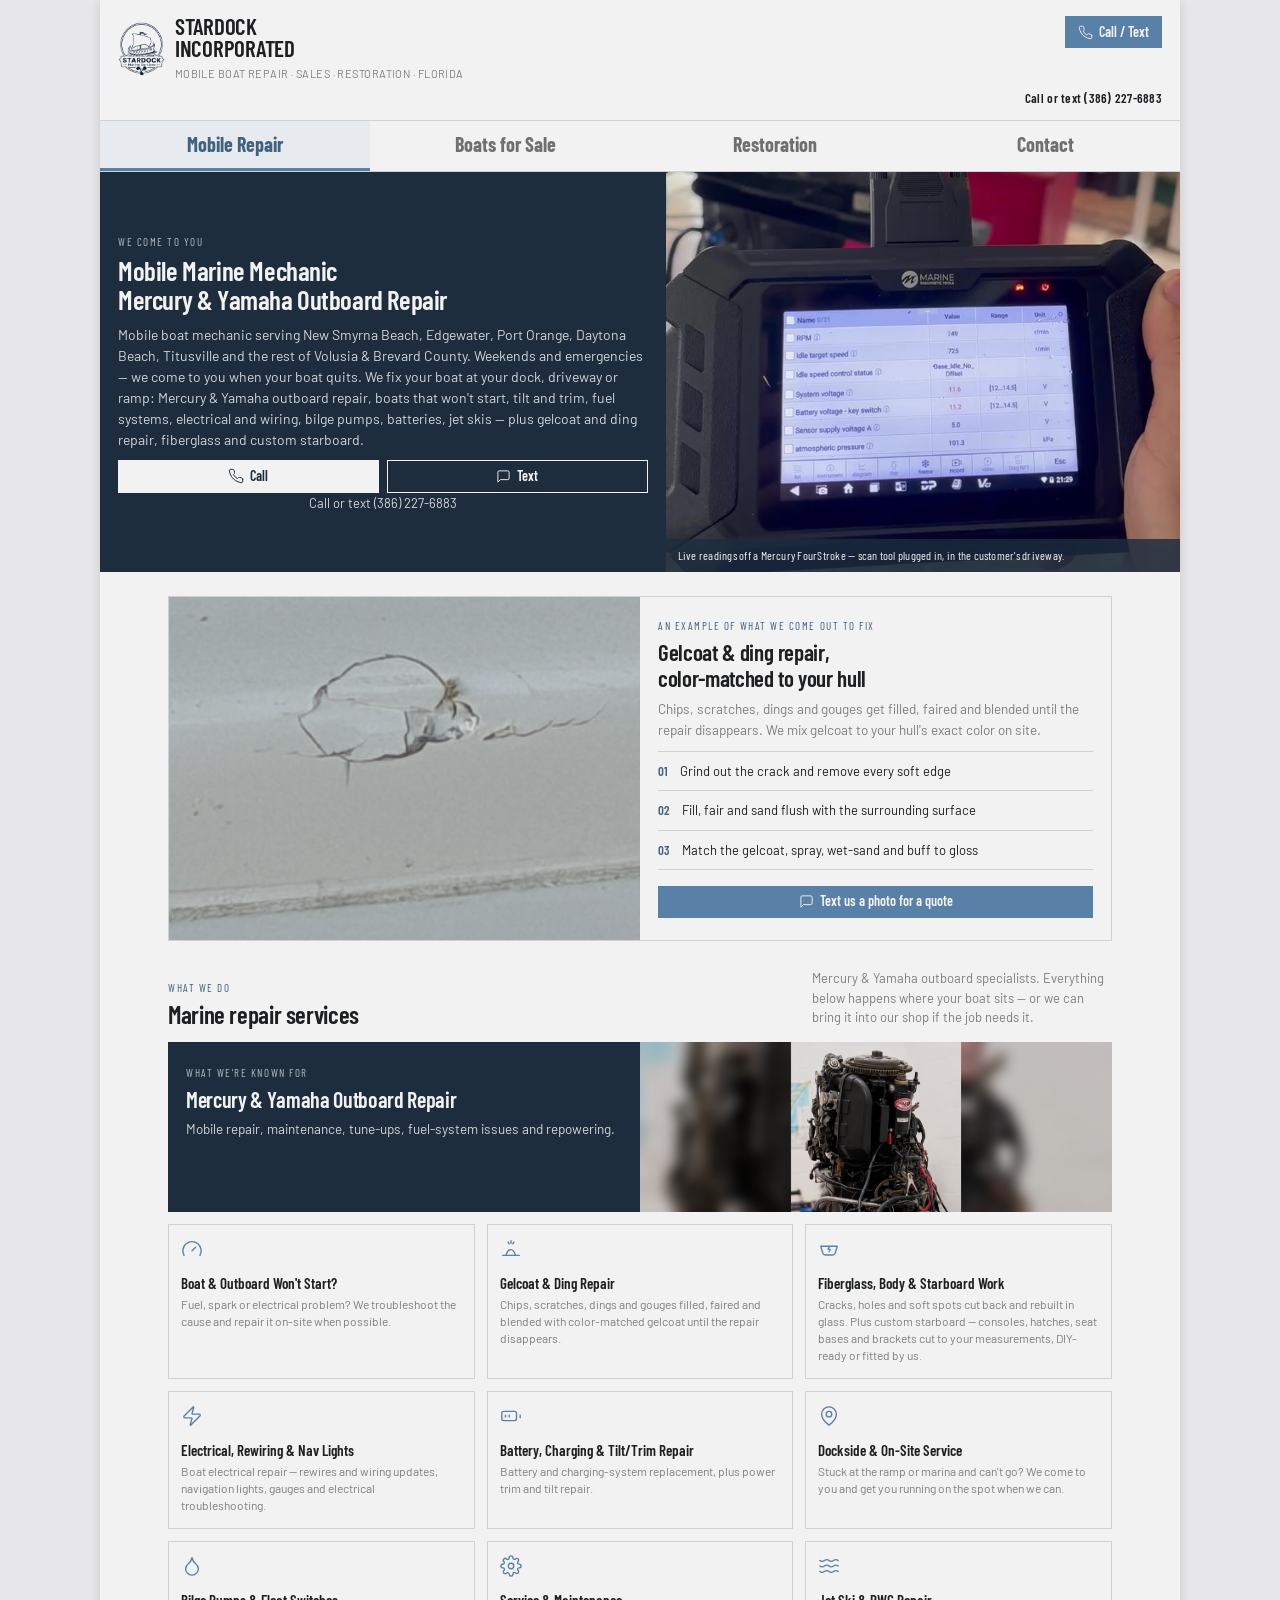
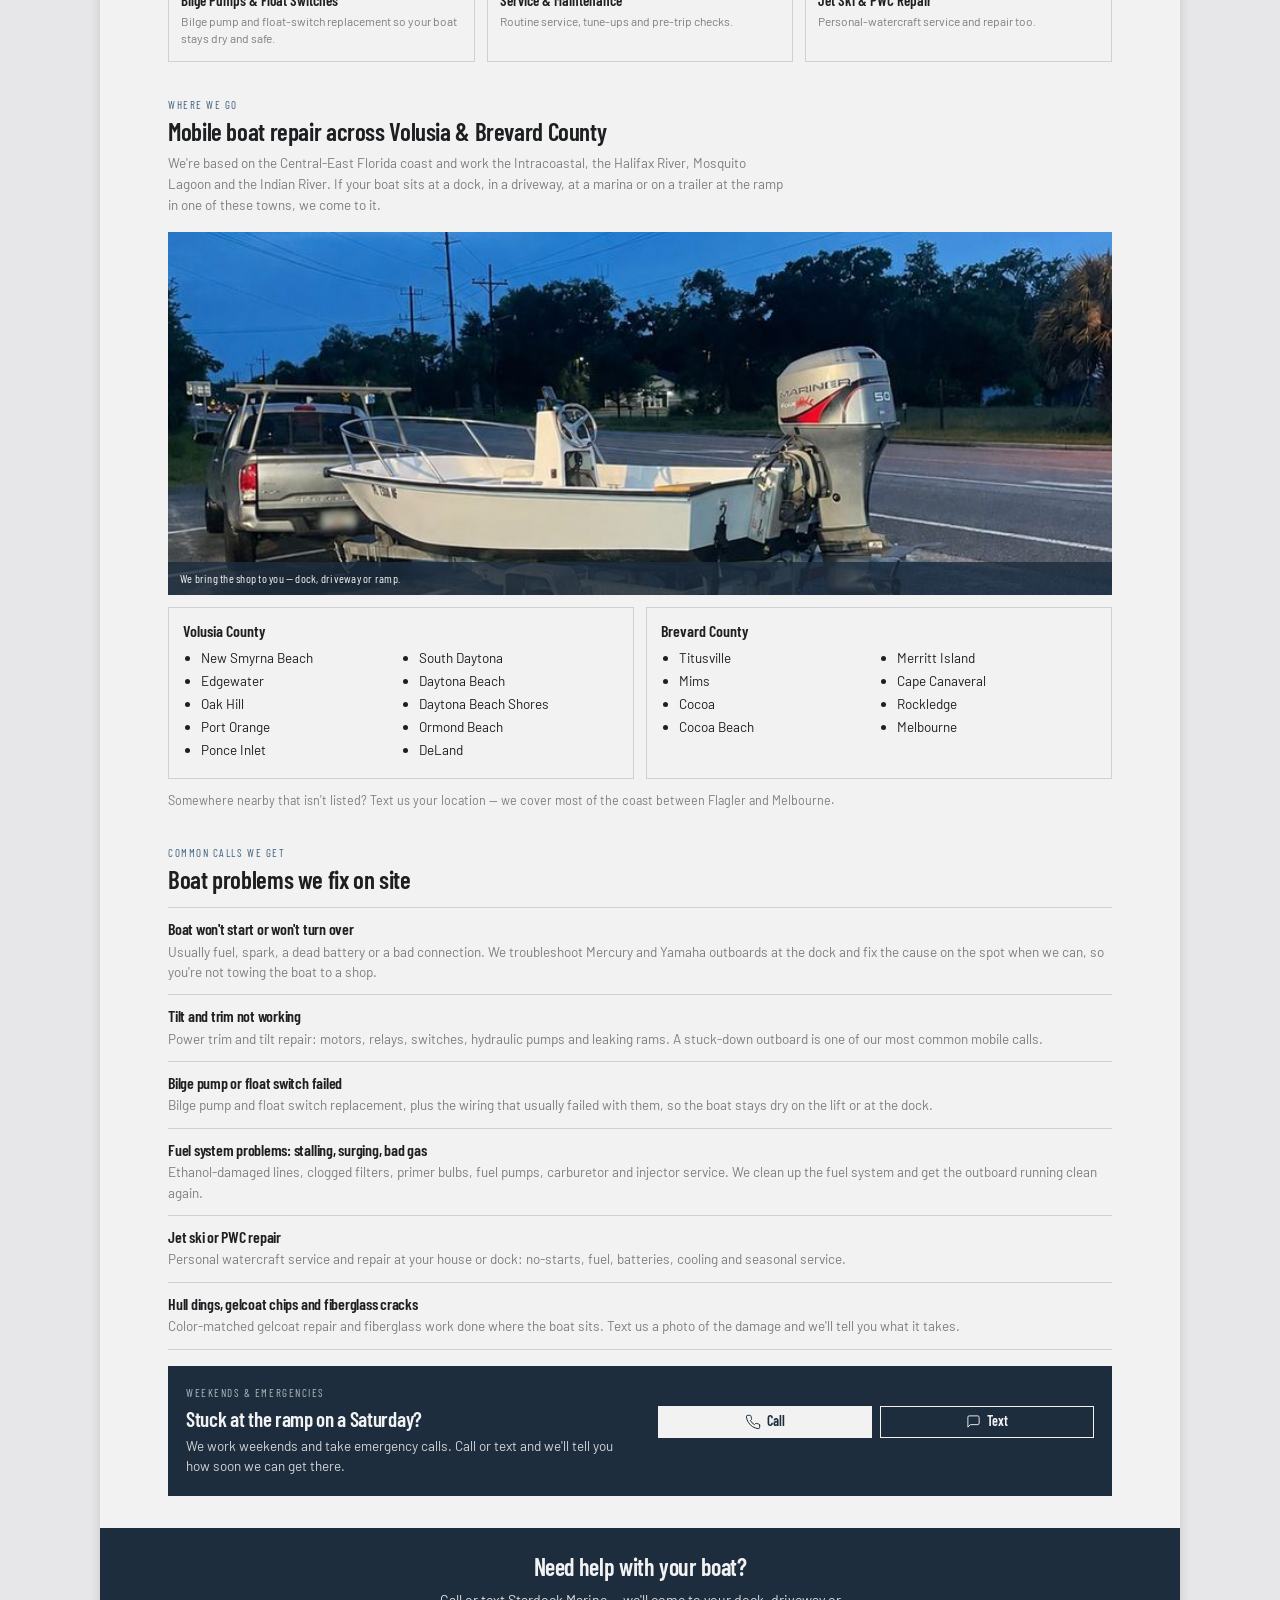
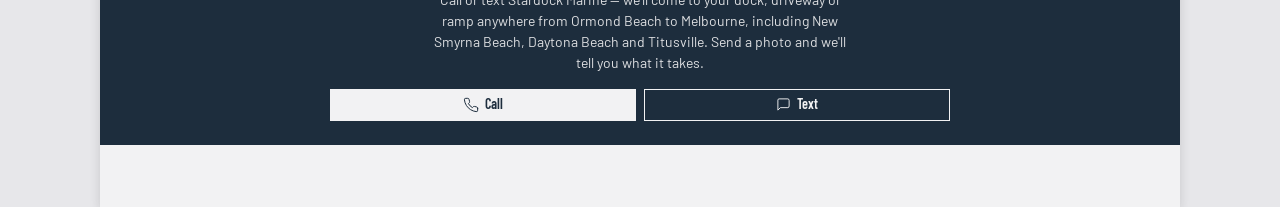
==== index.html @ 1b12422f "Fill the desktop hero column with the scan-tool photo On desktop the portrait still was shown whole," ====
<!DOCTYPE html>
<html lang="en">
<head>
  <!-- Google tag (gtag.js) -->
  <script async src="https://www.googletagmanager.com/gtag/js?id=G-RF061BE6WG"></script>
  <script>
    window.dataLayer = window.dataLayer || [];
    function gtag(){dataLayer.push(arguments);}
    gtag('js', new Date());
    gtag('config', 'G-RF061BE6WG');
  </script>

  <meta charset="utf-8">
  <meta name="viewport" content="width=device-width, initial-scale=1">
  <title>Mobile Marine Mechanic | Mercury &amp; Yamaha Outboard Repair | Stardock Marine</title>
  <meta name="description" content="Mobile boat mechanic serving New Smyrna Beach, Daytona Beach, Titusville and all of Volusia & Brevard County. Mercury & Yamaha outboard repair, no-starts, tilt and trim, fuel systems, bilge pumps, jet skis, gelcoat and fiberglass. Weekends and emergencies — we come to you. Call or text (386) 227-6883.">
  <link rel="canonical" href="https://stardockmarine.com/repair">
  <meta name="geo.region" content="US-FL">
  <meta name="geo.placename" content="New Smyrna Beach, Florida">

  <!-- Social previews (Facebook, iMessage, etc.) -->
  <meta property="og:type" content="website">
  <meta property="og:site_name" content="Stardock Marine">
  <meta property="og:title" content="Mobile Marine Mechanic | Mercury &amp; Yamaha Outboard Repair | Stardock Marine">
  <meta property="og:description" content="Mobile boat mechanic serving New Smyrna Beach, Daytona Beach, Titusville and all of Volusia & Brevard County. Mercury & Yamaha outboard repair, no-starts, tilt and trim, fuel systems, bilge pumps, jet skis, gelcoat and fiberglass. Weekends and emergencies — we come to you. Call or text (386) 227-6883.">
  <meta property="og:url" content="https://stardockmarine.com/repair">
  <meta property="og:image" content="https://stardockmarine.com/images/repair-diagnostic-social.jpg">
  <meta name="twitter:card" content="summary_large_image">

  <!-- Structured data (the business "url" is the /repair page, which is the
       canonical home of the repair content). Tells Google this is a local marine-repair business,
       what it fixes, and which towns it serves. Edit the towns here AND in
       the "Where we go" section further down when the service area changes. -->
  <script type="application/ld+json">
  {
    "@context": "https://schema.org",
    "@type": "LocalBusiness",
    "@id": "https://stardockmarine.com/#business",
    "name": "Stardock Marine",
    "alternateName": "Stardock Incorporated",
    "url": "https://stardockmarine.com/repair",
    "telephone": "+1-386-227-6883",
    "image": "https://stardockmarine.com/images/repair-diagnostic-social.jpg",
    "logo": "https://stardockmarine.com/images/stardock-logo.png",
    "description": "Mobile marine mechanic. Mercury & Yamaha outboard repair, no-start troubleshooting, tilt and trim, fuel systems, electrical, bilge pumps, jet ski repair, gelcoat and fiberglass repair at your dock, driveway or ramp across Volusia and Brevard County, Florida.",
    "priceRange": "$$",
    "address": { "@type": "PostalAddress", "addressLocality": "New Smyrna Beach", "addressRegion": "FL", "addressCountry": "US" },
    "areaServed": [
      { "@type": "AdministrativeArea", "name": "Volusia County, FL" },
      { "@type": "AdministrativeArea", "name": "Brevard County, FL" },
      { "@type": "City", "name": "New Smyrna Beach, FL" },
      { "@type": "City", "name": "Edgewater, FL" },
      { "@type": "City", "name": "Oak Hill, FL" },
      { "@type": "City", "name": "Port Orange, FL" },
      { "@type": "City", "name": "Ponce Inlet, FL" },
      { "@type": "City", "name": "South Daytona, FL" },
      { "@type": "City", "name": "Daytona Beach, FL" },
      { "@type": "City", "name": "Daytona Beach Shores, FL" },
      { "@type": "City", "name": "Ormond Beach, FL" },
      { "@type": "City", "name": "DeLand, FL" },
      { "@type": "City", "name": "Titusville, FL" },
      { "@type": "City", "name": "Mims, FL" },
      { "@type": "City", "name": "Cocoa, FL" },
      { "@type": "City", "name": "Cocoa Beach, FL" },
      { "@type": "City", "name": "Merritt Island, FL" },
      { "@type": "City", "name": "Cape Canaveral, FL" },
      { "@type": "City", "name": "Rockledge, FL" },
      { "@type": "City", "name": "Melbourne, FL" }
    ],
    "hasOfferCatalog": {
      "@type": "OfferCatalog",
      "name": "Mobile marine repair services",
      "itemListElement": [
        { "@type": "Offer", "itemOffered": { "@type": "Service", "name": "Mercury & Yamaha outboard repair" } },
        { "@type": "Offer", "itemOffered": { "@type": "Service", "name": "Boat won't start troubleshooting" } },
        { "@type": "Offer", "itemOffered": { "@type": "Service", "name": "Power tilt and trim repair" } },
        { "@type": "Offer", "itemOffered": { "@type": "Service", "name": "Fuel system repair" } },
        { "@type": "Offer", "itemOffered": { "@type": "Service", "name": "Boat electrical and rewiring" } },
        { "@type": "Offer", "itemOffered": { "@type": "Service", "name": "Bilge pump and float switch replacement" } },
        { "@type": "Offer", "itemOffered": { "@type": "Service", "name": "Battery and charging system replacement" } },
        { "@type": "Offer", "itemOffered": { "@type": "Service", "name": "Jet ski and PWC repair" } },
        { "@type": "Offer", "itemOffered": { "@type": "Service", "name": "Gelcoat and ding repair" } },
        { "@type": "Offer", "itemOffered": { "@type": "Service", "name": "Fiberglass and custom starboard work" } },
        { "@type": "Offer", "itemOffered": { "@type": "Service", "name": "Boat restoration and repowers" } }
      ]
    }
  }
  </script>

  <link rel="stylesheet" href="/styles.css?v=51">
  <link rel="stylesheet" href="/shell.css?v=72">
</head>
<body>
  <!-- Meta Pixel fallback for visitors with JavaScript off (the pixel itself
       is loaded by app.js from CONFIG.metaPixelId) -->
  <noscript><img height="1" width="1" style="display:none" alt=""
    src="https://www.facebook.com/tr?id=4496419627291949&ev=PageView&noscript=1"
  /></noscript>
  <div class="bg">
    <div class="shell">
      <!-- Header (same on every page) -->
      <header class="site">
        <div style="display:flex;align-items:flex-start;justify-content:space-between;gap:12px">
          <a href="/repair" style="text-decoration:none;display:flex;align-items:center;gap:10px;min-width:0;flex:1 1 auto">
            <img src="/images/stardock-logo.png?v=3" alt="Stardock" style="height:clamp(40px,12vw,54px);width:auto;flex:none">
            <span style="text-align:left;min-width:0">
              <span class="mono" style="display:block;font-weight:600;font-size:clamp(17px,5.2vw,23px);line-height:.95;letter-spacing:-.01em;color:var(--color-text)">STARDOCK<br>INCORPORATED</span>
              <span class="text-muted" style="display:block;font-size:11px;letter-spacing:.04em;margin-top:5px;text-transform:uppercase">Mobile Boat Repair · Sales · Restoration · Florida</span>
            </span>
          </a>
          <a class="btn btn-primary phone-link" data-phone="tel" href="#" style="flex:none">
            <svg width="15" height="15" viewBox="0 0 24 24" fill="none" stroke="currentColor" stroke-width="1.5" stroke-linecap="round" stroke-linejoin="round"><path d="M22 16.92v3a2 2 0 0 1-2.18 2 19.79 19.79 0 0 1-8.63-3.07 19.5 19.5 0 0 1-6-6 19.79 19.79 0 0 1-3.07-8.67A2 2 0 0 1 4.11 2h3a2 2 0 0 1 2 1.72c.13.96.36 1.9.7 2.81a2 2 0 0 1-.45 2.11L8.09 9.91a16 16 0 0 0 6 6l1.27-1.27a2 2 0 0 1 2.11-.45c.91.34 1.85.57 2.81.7A2 2 0 0 1 22 16.92z"/></svg>
            Call / Text
          </a>
        </div>
        <a href="tel:+13862276883" class="mono" style="display:block;text-align:right;margin-top:6px;font-size:13px;font-weight:600;letter-spacing:.02em;color:var(--color-text);text-decoration:none">Call or text (386) 227-6883</a>
      </header>

      <!-- Tabs. Every section is a real address (its own HTML file), so
           search engines score each one on its own URL. -->
      <div class="tabs no-print">
        <a href="/repair" data-tab="repair" class="mono">Mobile Repair</a>
        <a href="/boats" data-tab="boats" class="mono">Boats for Sale</a>
        <a href="/restoration" data-tab="restoration" class="mono">Restoration</a>
        <a href="/contact" data-tab="contact" class="mono">Contact</a>
      </div>

      <!-- The Mobile Repair page, written out in full so search engines and
           no-JS visitors get the services, service area and phone number
           without running app.js. This file is served at / and at /repair
           (see _redirects); /repair is the canonical address. Edit the
           repair copy and services right here. -->
      <div id="app" data-prerendered="repair">
    <main style="padding:0 0 30px">

      <!-- Hero: a still from the owner's video — the scan tool front and center, plugged into a Mercury in a customer's driveway. Portrait (9:16); shell.css sizes the frame. -->
      <section class="hero-split" style="background:var(--color-accent-900);color:var(--color-bg)">
        <div style="padding:22px 18px 20px">
          <div class="mono" style="font-size:11px;letter-spacing:.14em;text-transform:uppercase;opacity:.7">We come to you</div>
          <h1 style="margin:6px 0 10px;color:var(--color-bg);font-size:27px;line-height:1.08;font-family:var(--font-heading);font-weight:var(--font-heading-weight)">Mobile Marine Mechanic<br>Mercury &amp; Yamaha Outboard Repair</h1>
          <p style="font-size:14px;line-height:1.5;margin:0 0 10px;opacity:.85">Mobile boat mechanic serving New Smyrna Beach, Edgewater, Port Orange, Daytona Beach, Titusville and the rest of Volusia &amp; Brevard County. Weekends and emergencies — we come to you when your boat quits. We fix your boat at your dock, driveway or ramp: Mercury &amp; Yamaha outboard repair, boats that won&#39;t start, tilt and trim, fuel systems, electrical and wiring, bilge pumps, batteries, jet skis — plus gelcoat and ding repair, fiberglass and custom starboard.</p>
          <div style="display:flex;gap:8px">
      <a class="btn btn-primary phone-link" data-phone="tel" href="tel:+13862276883" style="flex:1;background:var(--color-bg);color:var(--color-accent-900);border-color:var(--color-bg)"><svg width="16" height="16" viewBox="0 0 24 24" fill="none" stroke="currentColor" stroke-width="1.5" stroke-linecap="round" stroke-linejoin="round"><path d="M22 16.92v3a2 2 0 0 1-2.18 2 19.79 19.79 0 0 1-8.63-3.07 19.5 19.5 0 0 1-6-6 19.79 19.79 0 0 1-3.07-8.67A2 2 0 0 1 4.11 2h3a2 2 0 0 1 2 1.72c.13.96.36 1.9.7 2.81a2 2 0 0 1-.45 2.11L8.09 9.91a16 16 0 0 0 6 6l1.27-1.27a2 2 0 0 1 2.11-.45c.91.34 1.85.57 2.81.7A2 2 0 0 1 22 16.92z"/></svg> Call</a>
      <a class="btn phone-link" data-phone="sms" data-sms-body="Hi Stardock — I&#39;ve got a boat that needs service." href="sms:+13862276883?&body=Hi%20Stardock%20%E2%80%94%20I%27ve%20got%20a%20boat%20that%20needs%20service." style="flex:1;background:transparent;color:var(--color-bg);border-color:var(--color-bg)"><svg width="15" height="15" viewBox="0 0 24 24" fill="none" stroke="currentColor" stroke-width="1.5" stroke-linecap="round" stroke-linejoin="round"><path d="M21 15a2 2 0 0 1-2 2H7l-4 4V5a2 2 0 0 1 2-2h14a2 2 0 0 1 2 2z"/></svg> Text</a>
    </div>
          <div class="phone-out" style="display:none;font-size:13px;text-align:center;color:var(--color-bg);opacity:.85"></div>
        </div>
        <figure class="hero-media" style="margin:0;position:relative;overflow:hidden">
          <img src="/images/repair-diagnostic.jpg" alt="Diagnostic scan tool plugged into a Mercury FourStroke outboard, showing live engine readings in the customer's driveway" style="position:absolute;inset:0;width:100%;height:100%;object-fit:cover;object-position:center bottom;background:var(--color-neutral-200)">
          <figcaption class="mono" style="position:absolute;left:0;right:0;bottom:0;background:color-mix(in srgb,var(--color-accent-900) 82%,transparent);color:var(--color-bg);font-size:12px;letter-spacing:.02em;padding:7px 12px">Live readings off a Mercury FourStroke — scan tool plugged in, in the customer&#39;s driveway.</figcaption>
        </figure>
      </section>

      <!-- Gelcoat: the damage photo is the proof of craft -->
      <section style="padding:24px 18px 0;max-width:980px;margin-inline:auto">
        <div class="split2" style="border:1px solid var(--color-divider);background:var(--color-bg)">
          <figure style="margin:0;position:relative;overflow:hidden;min-height:220px">
            <img src="/images/repair-fiberglass-damage.jpg?v=3" alt="A ding in a boat hull — an example of the damage we come out to repair" loading="lazy" onerror="var f=this.closest('figure');if(f)f.remove()" style="position:absolute;inset:0;width:100%;height:100%;object-fit:cover;object-position:center 34%;background:var(--color-neutral-200)">
          </figure>
          <div style="padding:20px 18px 22px">
            <div class="mono" style="font-size:11px;letter-spacing:.14em;text-transform:uppercase;color:var(--color-accent-700)">An example of what we come out to fix</div>
            <h2 style="margin:6px 0 8px;font-size:23px;line-height:1.12">Gelcoat &amp; ding repair,<br>color-matched to your hull</h2>
            <p class="text-muted" style="font-size:13.5px;line-height:1.55;margin:0 0 10px">Chips, scratches, dings and gouges get filled, faired and blended until the repair disappears. We mix gelcoat to your hull&#39;s exact color on site.</p>
            <div style="border-top:1px solid var(--color-divider);margin-bottom:16px">
        <div style="display:flex;gap:12px;align-items:baseline;padding:9px 0;border-bottom:1px solid var(--color-divider)">
          <span class="mono" style="flex:none;font-weight:600;font-size:13px;color:var(--color-accent-700)">01</span>
          <span style="font-size:13px;line-height:1.45">Grind out the crack and remove every soft edge</span>
        </div>
        <div style="display:flex;gap:12px;align-items:baseline;padding:9px 0;border-bottom:1px solid var(--color-divider)">
          <span class="mono" style="flex:none;font-weight:600;font-size:13px;color:var(--color-accent-700)">02</span>
          <span style="font-size:13px;line-height:1.45">Fill, fair and sand flush with the surrounding surface</span>
        </div>
        <div style="display:flex;gap:12px;align-items:baseline;padding:9px 0;border-bottom:1px solid var(--color-divider)">
          <span class="mono" style="flex:none;font-weight:600;font-size:13px;color:var(--color-accent-700)">03</span>
          <span style="font-size:13px;line-height:1.45">Match the gelcoat, spray, wet-sand and buff to gloss</span>
        </div></div>
            <a class="btn btn-primary phone-link" data-phone="sms" data-sms-body="Hi Stardock — here's a photo of the damage on my boat. What would it take to fix?" href="sms:+13862276883?&body=Hi%20Stardock%20%E2%80%94%20here%27s%20a%20photo%20of%20the%20damage%20on%20my%20boat.%20What%20would%20it%20take%20to%20fix%3F" style="width:100%"><svg width="15" height="15" viewBox="0 0 24 24" fill="none" stroke="currentColor" stroke-width="1.5" stroke-linecap="round" stroke-linejoin="round"><path d="M21 15a2 2 0 0 1-2 2H7l-4 4V5a2 2 0 0 1 2-2h14a2 2 0 0 1 2 2z"/></svg> Text us a photo for a quote</a>
          </div>
        </div>
      </section>

      <!-- Services: the powerhead shot is the proof of specialty -->
      <section style="padding:28px 18px 6px;max-width:980px;margin-inline:auto">
        <div style="display:flex;flex-wrap:wrap;gap:6px 24px;align-items:flex-end;justify-content:space-between;margin-bottom:14px">
          <div>
            <div class="mono" style="font-size:11px;letter-spacing:.14em;text-transform:uppercase;color:var(--color-accent-700)">What we do</div>
            <h2 style="margin:4px 0 0;font-size:25px">Marine repair services</h2>
          </div>
          <p class="text-muted" style="font-size:13px;margin:0;line-height:1.5;max-width:300px">Mercury &amp; Yamaha outboard specialists. Everything below happens where your boat sits — or we can bring it into our shop if the job needs it.</p>
        </div>

        <div class="split2" style="background:var(--color-accent-900);color:var(--color-bg);margin-bottom:12px">
          <div style="padding:22px 18px 24px">
            <div class="mono" style="font-size:11px;letter-spacing:.14em;text-transform:uppercase;opacity:.7">What we&#39;re known for</div>
            <h3 style="margin:6px 0 8px;color:var(--color-bg);font-size:22px;line-height:1.1;font-family:var(--font-heading);font-weight:var(--font-heading-weight)">Mercury &amp; Yamaha Outboard Repair</h3>
            <p style="font-size:13.5px;line-height:1.5;margin:0;opacity:.85">Mobile repair, maintenance, tune-ups, fuel-system issues and repowering.</p>
          </div>
          <figure style="margin:0;position:relative;overflow:hidden;min-height:170px">
            <img src="/images/repair-engine-wide.jpg" alt="Mercury outboard powerhead repair in our shop" loading="lazy" style="position:absolute;inset:0;width:100%;height:100%;object-fit:cover;object-position:center;background:var(--color-neutral-200)">
          </figure>
        </div>

        <div class="svc-grid">
    <div class="blueprint" style="padding:13px 12px 14px">
      <div style="color:var(--color-accent)"><svg width="22" height="22" viewBox="0 0 24 24" fill="none" stroke="currentColor" stroke-width="1.5" stroke-linecap="round" stroke-linejoin="round"><path d="m12 14 4-4"/><path d="M3.34 19a10 10 0 1 1 17.32 0"/></svg></div>
      <div class="mono" style="font-weight:600;font-size:15px;margin-top:9px;line-height:1.1">Boat &amp; Outboard Won&#39;t Start?</div>
      <p class="text-muted" style="font-size:12px;margin:5px 0 0;line-height:1.4">Fuel, spark or electrical problem? We troubleshoot the cause and repair it on-site when possible.</p>
    </div>
    <div class="blueprint" style="padding:13px 12px 14px">
      <div style="color:var(--color-accent)"><svg width="22" height="22" viewBox="0 0 24 24" fill="none" stroke="currentColor" stroke-width="1.5" stroke-linecap="round" stroke-linejoin="round"><path d="M3 19h18"/><path d="M6.5 19c1.2-4.2 2.9-6.3 5.2-6.3s4 2.1 5.2 6.3"/><path d="M12 3v2.6"/><path d="m8.8 4.4 1.2 2"/><path d="m15.2 4.4-1.2 2"/></svg></div>
      <div class="mono" style="font-weight:600;font-size:15px;margin-top:9px;line-height:1.1">Gelcoat &amp; Ding Repair</div>
      <p class="text-muted" style="font-size:12px;margin:5px 0 0;line-height:1.4">Chips, scratches, dings and gouges filled, faired and blended with color-matched gelcoat until the repair disappears.</p>
    </div>
    <div class="blueprint" style="padding:13px 12px 14px">
      <div style="color:var(--color-accent)"><svg width="22" height="22" viewBox="0 0 24 24" fill="none" stroke="currentColor" stroke-width="1.5" stroke-linecap="round" stroke-linejoin="round"><path d="M3 9h18l-2.2 7.5a3 3 0 0 1-2.85 2.05H8.05A3 3 0 0 1 5.2 16.5z"/><path d="m12.4 9.6-1.5 2.5 2.5.5-1.2 2.4"/></svg></div>
      <div class="mono" style="font-weight:600;font-size:15px;margin-top:9px;line-height:1.1">Fiberglass, Body &amp; Starboard Work</div>
      <p class="text-muted" style="font-size:12px;margin:5px 0 0;line-height:1.4">Cracks, holes and soft spots cut back and rebuilt in glass. Plus custom starboard — consoles, hatches, seat bases and brackets cut to your measurements, DIY-ready or fitted by us.</p>
    </div>
    <div class="blueprint" style="padding:13px 12px 14px">
      <div style="color:var(--color-accent)"><svg width="22" height="22" viewBox="0 0 24 24" fill="none" stroke="currentColor" stroke-width="1.5" stroke-linecap="round" stroke-linejoin="round"><path d="M4 14a1 1 0 0 1-.78-1.63l9.9-10.2a.5.5 0 0 1 .86.46l-1.92 6.02A1 1 0 0 0 13 10h7a1 1 0 0 1 .78 1.63l-9.9 10.2a.5.5 0 0 1-.86-.46l1.92-6.02A1 1 0 0 0 11 14z"/></svg></div>
      <div class="mono" style="font-weight:600;font-size:15px;margin-top:9px;line-height:1.1">Electrical, Rewiring &amp; Nav Lights</div>
      <p class="text-muted" style="font-size:12px;margin:5px 0 0;line-height:1.4">Boat electrical repair — rewires and wiring updates, navigation lights, gauges and electrical troubleshooting.</p>
    </div>
    <div class="blueprint" style="padding:13px 12px 14px">
      <div style="color:var(--color-accent)"><svg width="22" height="22" viewBox="0 0 24 24" fill="none" stroke="currentColor" stroke-width="1.5" stroke-linecap="round" stroke-linejoin="round"><rect x="2" y="7" width="16" height="10" rx="2"/><line x1="22" y1="11" x2="22" y2="14"/><line x1="6" y1="11" x2="6" y2="13"/><line x1="10" y1="11" x2="10" y2="13"/></svg></div>
      <div class="mono" style="font-weight:600;font-size:15px;margin-top:9px;line-height:1.1">Battery, Charging &amp; Tilt/Trim Repair</div>
      <p class="text-muted" style="font-size:12px;margin:5px 0 0;line-height:1.4">Battery and charging-system replacement, plus power trim and tilt repair.</p>
    </div>
    <div class="blueprint" style="padding:13px 12px 14px">
      <div style="color:var(--color-accent)"><svg width="22" height="22" viewBox="0 0 24 24" fill="none" stroke="currentColor" stroke-width="1.5" stroke-linecap="round" stroke-linejoin="round"><path d="M20 10c0 6-8 12-8 12s-8-6-8-12a8 8 0 0 1 16 0Z"/><circle cx="12" cy="10" r="3"/></svg></div>
      <div class="mono" style="font-weight:600;font-size:15px;margin-top:9px;line-height:1.1">Dockside &amp; On-Site Service</div>
      <p class="text-muted" style="font-size:12px;margin:5px 0 0;line-height:1.4">Stuck at the ramp or marina and can&#39;t go? We come to you and get you running on the spot when we can.</p>
    </div>
    <div class="blueprint" style="padding:13px 12px 14px">
      <div style="color:var(--color-accent)"><svg width="22" height="22" viewBox="0 0 24 24" fill="none" stroke="currentColor" stroke-width="1.5" stroke-linecap="round" stroke-linejoin="round"><path d="M12 22a7 7 0 0 0 7-7c0-2-1-3.9-3-5.5s-3.5-4-4-6.5c-.5 2.5-2 4.9-4 6.5S5 13 5 15a7 7 0 0 0 7 7z"/></svg></div>
      <div class="mono" style="font-weight:600;font-size:15px;margin-top:9px;line-height:1.1">Bilge Pumps &amp; Float Switches</div>
      <p class="text-muted" style="font-size:12px;margin:5px 0 0;line-height:1.4">Bilge pump and float-switch replacement so your boat stays dry and safe.</p>
    </div>
    <div class="blueprint" style="padding:13px 12px 14px">
      <div style="color:var(--color-accent)"><svg width="22" height="22" viewBox="0 0 24 24" fill="none" stroke="currentColor" stroke-width="1.5" stroke-linecap="round" stroke-linejoin="round"><circle cx="12" cy="12" r="3"/><path d="M19.4 15a1.65 1.65 0 0 0 .33 1.82l.06.06a2 2 0 1 1-2.83 2.83l-.06-.06a1.65 1.65 0 0 0-1.82-.33 1.65 1.65 0 0 0-1 1.51V21a2 2 0 0 1-4 0v-.09A1.65 1.65 0 0 0 9 19.4a1.65 1.65 0 0 0-1.82.33l-.06.06a2 2 0 1 1-2.83-2.83l.06-.06a1.65 1.65 0 0 0 .33-1.82 1.65 1.65 0 0 0-1.51-1H3a2 2 0 0 1 0-4h.09A1.65 1.65 0 0 0 4.6 9a1.65 1.65 0 0 0-.33-1.82l-.06-.06a2 2 0 1 1 2.83-2.83l.06.06a1.65 1.65 0 0 0 1.82.33H9a1.65 1.65 0 0 0 1-1.51V3a2 2 0 0 1 4 0v.09a1.65 1.65 0 0 0 1 1.51 1.65 1.65 0 0 0 1.82-.33l.06-.06a2 2 0 1 1 2.83 2.83l-.06.06a1.65 1.65 0 0 0-.33 1.82V9a1.65 1.65 0 0 0 1.51 1H21a2 2 0 0 1 0 4h-.09a1.65 1.65 0 0 0-1.51 1z"/></svg></div>
      <div class="mono" style="font-weight:600;font-size:15px;margin-top:9px;line-height:1.1">Service &amp; Maintenance</div>
      <p class="text-muted" style="font-size:12px;margin:5px 0 0;line-height:1.4">Routine service, tune-ups and pre-trip checks.</p>
    </div>
    <div class="blueprint" style="padding:13px 12px 14px">
      <div style="color:var(--color-accent)"><svg width="22" height="22" viewBox="0 0 24 24" fill="none" stroke="currentColor" stroke-width="1.5" stroke-linecap="round" stroke-linejoin="round"><path d="M2 6c.6.5 1.2 1 2.5 1C7 7 7 5 9.5 5c2.6 0 2.4 2 5 2 2.5 0 2.5-2 5-2 1.3 0 1.9.5 2.5 1"/><path d="M2 12c.6.5 1.2 1 2.5 1C7 13 7 11 9.5 11c2.6 0 2.4 2 5 2 2.5 0 2.5-2 5-2 1.3 0 1.9.5 2.5 1"/><path d="M2 18c.6.5 1.2 1 2.5 1C7 19 7 17 9.5 17c2.6 0 2.4 2 5 2 2.5 0 2.5-2 5-2 1.3 0 1.9.5 2.5 1"/></svg></div>
      <div class="mono" style="font-weight:600;font-size:15px;margin-top:9px;line-height:1.1">Jet Ski &amp; PWC Repair</div>
      <p class="text-muted" style="font-size:12px;margin:5px 0 0;line-height:1.4">Personal-watercraft service and repair too.</p>
    </div></div>
      </section>

      <!-- Service area: the towns and waters people actually search for.
           Plain HTML on purpose, so search engines read it without running JS. -->
      <section id="service-area" style="padding:28px 18px 6px;max-width:980px;margin-inline:auto">
        <div class="mono" style="font-size:11px;letter-spacing:.14em;text-transform:uppercase;color:var(--color-accent-700)">Where we go</div>
        <h2 style="margin:4px 0 8px;font-size:25px">Mobile boat repair across Volusia &amp; Brevard County</h2>
        <p class="text-muted" style="font-size:13.5px;line-height:1.55;margin:0 0 16px;max-width:620px">We&#39;re based on the Central-East Florida coast and work the Intracoastal, the Halifax River, Mosquito Lagoon and the Indian River. If your boat sits at a dock, in a driveway, at a marina or on a trailer at the ramp in one of these towns, we come to it.</p>
        <figure style="margin:0 0 12px;position:relative;overflow:hidden;aspect-ratio:2.6/1;min-height:170px;background:var(--color-neutral-200)">
          <img src="/images/repair-mobile-boat.jpg?v=3" alt="Mobile marine service — our truck and a customer's boat on its trailer at dusk" loading="lazy" style="position:absolute;inset:0;width:100%;height:100%;object-fit:cover;object-position:center 42%">
          <figcaption class="mono" style="position:absolute;left:0;right:0;bottom:0;background:color-mix(in srgb,var(--color-accent-900) 82%,transparent);color:var(--color-bg);font-size:12px;letter-spacing:.02em;padding:7px 12px">We bring the shop to you — dock, driveway or ramp.</figcaption>
        </figure>
        <div class="split2" style="gap:12px">
          <div class="blueprint" style="padding:14px 14px 16px">
            <div class="mono" style="font-weight:600;font-size:16px;line-height:1.1">Volusia County</div>
            <ul style="margin:8px 0 0;padding-left:18px;font-size:13.5px;line-height:1.7;columns:2;column-gap:18px">
              <li>New Smyrna Beach</li>
              <li>Edgewater</li>
              <li>Oak Hill</li>
              <li>Port Orange</li>
              <li>Ponce Inlet</li>
              <li>South Daytona</li>
              <li>Daytona Beach</li>
              <li>Daytona Beach Shores</li>
              <li>Ormond Beach</li>
              <li>DeLand</li>
            </ul>
          </div>
          <div class="blueprint" style="padding:14px 14px 16px">
            <div class="mono" style="font-weight:600;font-size:16px;line-height:1.1">Brevard County</div>
            <ul style="margin:8px 0 0;padding-left:18px;font-size:13.5px;line-height:1.7;columns:2;column-gap:18px">
              <li>Titusville</li>
              <li>Mims</li>
              <li>Cocoa</li>
              <li>Cocoa Beach</li>
              <li>Merritt Island</li>
              <li>Cape Canaveral</li>
              <li>Rockledge</li>
              <li>Melbourne</li>
            </ul>
          </div>
        </div>
        <p class="text-muted" style="font-size:12.5px;line-height:1.5;margin:12px 0 0">Somewhere nearby that isn&#39;t listed? Text us your location — we cover most of the coast between Flagler and Melbourne.</p>
      </section>

      <!-- Common calls: the problems people type into Google, answered plainly. -->
      <section id="common-problems" style="padding:28px 18px 6px;max-width:980px;margin-inline:auto">
        <div class="mono" style="font-size:11px;letter-spacing:.14em;text-transform:uppercase;color:var(--color-accent-700)">Common calls we get</div>
        <h2 style="margin:4px 0 14px;font-size:25px">Boat problems we fix on site</h2>
        <div style="border-top:1px solid var(--color-divider)">
          <div style="padding:12px 0;border-bottom:1px solid var(--color-divider)">
            <h3 class="mono" style="margin:0 0 4px;font-size:16px;font-weight:600;line-height:1.1">Boat won&#39;t start or won&#39;t turn over</h3>
            <p class="text-muted" style="font-size:13.5px;line-height:1.5;margin:0">Usually fuel, spark, a dead battery or a bad connection. We troubleshoot Mercury and Yamaha outboards at the dock and fix the cause on the spot when we can, so you&#39;re not towing the boat to a shop.</p>
          </div>
          <div style="padding:12px 0;border-bottom:1px solid var(--color-divider)">
            <h3 class="mono" style="margin:0 0 4px;font-size:16px;font-weight:600;line-height:1.1">Tilt and trim not working</h3>
            <p class="text-muted" style="font-size:13.5px;line-height:1.5;margin:0">Power trim and tilt repair: motors, relays, switches, hydraulic pumps and leaking rams. A stuck-down outboard is one of our most common mobile calls.</p>
          </div>
          <div style="padding:12px 0;border-bottom:1px solid var(--color-divider)">
            <h3 class="mono" style="margin:0 0 4px;font-size:16px;font-weight:600;line-height:1.1">Bilge pump or float switch failed</h3>
            <p class="text-muted" style="font-size:13.5px;line-height:1.5;margin:0">Bilge pump and float switch replacement, plus the wiring that usually failed with them, so the boat stays dry on the lift or at the dock.</p>
          </div>
          <div style="padding:12px 0;border-bottom:1px solid var(--color-divider)">
            <h3 class="mono" style="margin:0 0 4px;font-size:16px;font-weight:600;line-height:1.1">Fuel system problems: stalling, surging, bad gas</h3>
            <p class="text-muted" style="font-size:13.5px;line-height:1.5;margin:0">Ethanol-damaged lines, clogged filters, primer bulbs, fuel pumps, carburetor and injector service. We clean up the fuel system and get the outboard running clean again.</p>
          </div>
          <div style="padding:12px 0;border-bottom:1px solid var(--color-divider)">
            <h3 class="mono" style="margin:0 0 4px;font-size:16px;font-weight:600;line-height:1.1">Jet ski or PWC repair</h3>
            <p class="text-muted" style="font-size:13.5px;line-height:1.5;margin:0">Personal watercraft service and repair at your house or dock: no-starts, fuel, batteries, cooling and seasonal service.</p>
          </div>
          <div style="padding:12px 0;border-bottom:1px solid var(--color-divider)">
            <h3 class="mono" style="margin:0 0 4px;font-size:16px;font-weight:600;line-height:1.1">Hull dings, gelcoat chips and fiberglass cracks</h3>
            <p class="text-muted" style="font-size:13.5px;line-height:1.5;margin:0">Color-matched gelcoat repair and fiberglass work done where the boat sits. Text us a photo of the damage and we&#39;ll tell you what it takes.</p>
          </div>
        </div>
        <div id="weekends" class="split2" style="margin-top:16px;background:var(--color-accent-900);color:var(--color-bg);align-items:center">
          <div style="padding:18px 18px 20px">
            <div class="mono" style="font-size:11px;letter-spacing:.14em;text-transform:uppercase;opacity:.7">Weekends &amp; emergencies</div>
            <h3 style="margin:6px 0 6px;color:var(--color-bg);font-size:21px;line-height:1.1;font-family:var(--font-heading);font-weight:var(--font-heading-weight)">Stuck at the ramp on a Saturday?</h3>
            <p style="font-size:13.5px;line-height:1.5;margin:0;opacity:.85">We work weekends and take emergency calls. Call or text and we&#39;ll tell you how soon we can get there.</p>
          </div>
          <div style="padding:0 18px 18px">
            <div style="display:flex;gap:8px">
      <a class="btn btn-primary phone-link" data-phone="tel" href="tel:+13862276883" style="flex:1;background:var(--color-bg);color:var(--color-accent-900);border-color:var(--color-bg)"><svg width="16" height="16" viewBox="0 0 24 24" fill="none" stroke="currentColor" stroke-width="1.5" stroke-linecap="round" stroke-linejoin="round"><path d="M22 16.92v3a2 2 0 0 1-2.18 2 19.79 19.79 0 0 1-8.63-3.07 19.5 19.5 0 0 1-6-6 19.79 19.79 0 0 1-3.07-8.67A2 2 0 0 1 4.11 2h3a2 2 0 0 1 2 1.72c.13.96.36 1.9.7 2.81a2 2 0 0 1-.45 2.11L8.09 9.91a16 16 0 0 0 6 6l1.27-1.27a2 2 0 0 1 2.11-.45c.91.34 1.85.57 2.81.7A2 2 0 0 1 22 16.92z"/></svg> Call</a>
      <a class="btn phone-link" data-phone="sms" data-sms-body="Hi Stardock — my boat quit and I'm stuck. How soon can you get here?" href="sms:+13862276883?&amp;body=Hi%20Stardock%20%E2%80%94%20my%20boat%20quit%20and%20I%27m%20stuck.%20How%20soon%20can%20you%20get%20here%3F" style="flex:1;background:transparent;color:var(--color-bg);border-color:var(--color-bg)"><svg width="15" height="15" viewBox="0 0 24 24" fill="none" stroke="currentColor" stroke-width="1.5" stroke-linecap="round" stroke-linejoin="round"><path d="M21 15a2 2 0 0 1-2 2H7l-4 4V5a2 2 0 0 1 2-2h14a2 2 0 0 1 2 2z"/></svg> Text</a>
    </div>
          </div>
        </div>
      </section>

      <section style="margin-top:26px;padding:26px 18px 24px;background:var(--color-accent-900);color:var(--color-bg);text-align:center">
        <h2 style="margin:0 0 8px;color:var(--color-bg);font-size:24px;line-height:1.1;font-family:var(--font-heading);font-weight:var(--font-heading-weight)">Need help with your boat?</h2>
        <p style="font-size:14px;line-height:1.5;margin:0 auto 16px;max-width:420px;opacity:.9">Call or text Stardock Marine — we&#39;ll come to your dock, driveway or ramp anywhere from Ormond Beach to Melbourne, including New Smyrna Beach, Daytona Beach and Titusville. Send a photo and we&#39;ll tell you what it takes.</p>
        <div class="view-narrow"><div style="display:flex;gap:8px">
      <a class="btn btn-primary phone-link" data-phone="tel" href="tel:+13862276883" style="flex:1;background:var(--color-bg);color:var(--color-accent-900);border-color:var(--color-bg)"><svg width="16" height="16" viewBox="0 0 24 24" fill="none" stroke="currentColor" stroke-width="1.5" stroke-linecap="round" stroke-linejoin="round"><path d="M22 16.92v3a2 2 0 0 1-2.18 2 19.79 19.79 0 0 1-8.63-3.07 19.5 19.5 0 0 1-6-6 19.79 19.79 0 0 1-3.07-8.67A2 2 0 0 1 4.11 2h3a2 2 0 0 1 2 1.72c.13.96.36 1.9.7 2.81a2 2 0 0 1-.45 2.11L8.09 9.91a16 16 0 0 0 6 6l1.27-1.27a2 2 0 0 1 2.11-.45c.91.34 1.85.57 2.81.7A2 2 0 0 1 22 16.92z"/></svg> Call</a>
      <a class="btn phone-link" data-phone="sms" data-sms-body="Hi Stardock — I&#39;ve got a boat that needs service." href="sms:+13862276883?&body=Hi%20Stardock%20%E2%80%94%20I%27ve%20got%20a%20boat%20that%20needs%20service." style="flex:1;background:transparent;color:var(--color-bg);border-color:var(--color-bg)"><svg width="15" height="15" viewBox="0 0 24 24" fill="none" stroke="currentColor" stroke-width="1.5" stroke-linecap="round" stroke-linejoin="round"><path d="M21 15a2 2 0 0 1-2 2H7l-4 4V5a2 2 0 0 1 2-2h14a2 2 0 0 1 2 2z"/></svg> Text</a>
    </div></div>
      </section>
    </main>
      </div>

      <!-- Sticky call bar -->
      <div class="callbar no-print">
        <a class="btn btn-primary phone-link" data-phone="tel" href="#" style="flex:2">
          <svg width="16" height="16" viewBox="0 0 24 24" fill="none" stroke="currentColor" stroke-width="1.5" stroke-linecap="round" stroke-linejoin="round"><path d="M22 16.92v3a2 2 0 0 1-2.18 2 19.79 19.79 0 0 1-8.63-3.07 19.5 19.5 0 0 1-6-6 19.79 19.79 0 0 1-3.07-8.67A2 2 0 0 1 4.11 2h3a2 2 0 0 1 2 1.72c.13.96.36 1.9.7 2.81a2 2 0 0 1-.45 2.11L8.09 9.91a16 16 0 0 0 6 6l1.27-1.27a2 2 0 0 1 2.11-.45c.91.34 1.85.57 2.81.7A2 2 0 0 1 22 16.92z"/></svg>
          <span data-callbar-label>Call or Text</span>
        </a>
        <a class="btn btn-secondary phone-link" data-phone="sms" href="#" style="flex:none;width:52px" aria-label="Text us">
          <svg width="18" height="18" viewBox="0 0 24 24" fill="none" stroke="currentColor" stroke-width="1.5" stroke-linecap="round" stroke-linejoin="round"><path d="M21 15a2 2 0 0 1-2 2H7l-4 4V5a2 2 0 0 1 2-2h14a2 2 0 0 1 2 2z"/></svg>
        </a>
      </div>
    </div>
  </div>

  <!-- Vendored QR generator (no external dependency) -->
  <script src="/qrcode.js?v=51"></script>
  <!-- Site logic + everything you'd edit lives in app.js -->
  <script src="/app.js?v=71"></script>
</body>
</html>
---- styles.css ----
/* Industry — design-system tokens and component classes. This file is the source of truth for the system's look; retune it here and see readme.md. */
@import url('https://fonts.googleapis.com/css2?family=Barlow:wght@400;500;700&family=Barlow+Condensed:wght@400;600&display=swap');

:root {
  --color-bg: #f2f2f3;
  --color-surface: #e9e9ea;
  --color-text: #1d1f20;
  --color-accent: #5980a6;
  --color-accent-2: #728fab;
  --color-divider: color-mix(in srgb, #1d1f20 16%, transparent);

  /* Tonal ramps — generated in OKLCH on one shared lightness scale, so the
     same step of any role matches the others in visual value. */
  --color-neutral-100: #f5f5f8;
  --color-neutral-200: #e7e7ea;
  --color-neutral-300: #d4d4d7;
  --color-neutral-400: #b7b7ba;
  --color-neutral-500: #98989b;
  --color-neutral-600: #7a7a7d;
  --color-neutral-700: #5d5d60;
  --color-neutral-800: #424244;
  --color-neutral-900: #2b2b2d;

  --color-accent-100: #eef6ff;
  --color-accent-200: #d6ebff;
  --color-accent-300: #b5d9fd;
  --color-accent-400: #94bce3;
  --color-accent-500: #749dc4;
  --color-accent-600: #597ea3;
  --color-accent-700: #416180;
  --color-accent-800: #2c455d;
  --color-accent-900: #1d2d3d;

  --color-accent-2-100: #eef6ff;
  --color-accent-2-200: #d6ebff;
  --color-accent-2-300: #bdd8f2;
  --color-accent-2-400: #9ebbd8;
  --color-accent-2-500: #7e9cb8;
  --color-accent-2-600: #627d98;
  --color-accent-2-700: #486077;
  --color-accent-2-800: #314457;
  --color-accent-2-900: #1f2d3a;

  --font-heading: "Barlow Condensed", system-ui, sans-serif;
  --font-heading-weight: 600;
  --font-body: "Barlow", system-ui, sans-serif;

  --space-1: 3.4px;
  --space-2: 6.8px;
  --space-3: 10.2px;
  --space-4: 13.6px;
  --space-6: 20.4px;
  --space-8: 27.2px;

  --radius-sm: 2px;
  --radius-md: 4px;
  --radius-lg: 7px;

  /* Elevation — derived from the ground: soft ink-tinted shadows on a
     light theme, a hairline edge + ambient darkness on a dark one. */
  --shadow-sm: 0 1px 2px color-mix(in srgb, #2b2b2d 14%, transparent);
  --shadow-md: 0 3px 10px color-mix(in srgb, #2b2b2d 16%, transparent);
  --shadow-lg: 0 12px 32px color-mix(in srgb, #2b2b2d 22%, transparent);
}

body {
  background: var(--color-bg);
  color: var(--color-text);
  font-family: var(--font-body);
}
h1, h2, h3, h4 { font-family: var(--font-heading); font-weight: var(--font-heading-weight); }

.blueprint {
  position: relative;
  border: 1px solid var(--color-divider);
  border-radius: 0;
}
/* The overlay image treatments (halftone, duotone) clip their overlay
   (overflow:hidden); a blueprint wrapper draws its registration marks
   outside the box, so when both classes share a wrapper the frame must
   win. */
.blueprint.halftone, .blueprint.plate, .blueprint.duotone { overflow: visible; }
.blueprint > .corner {
  position: absolute; width: 11px; height: 11px;
  color: color-mix(in srgb, var(--color-text) 55%, transparent);
}
.blueprint > .corner::before, .blueprint > .corner::after {
  content: ""; position: absolute; background: currentColor;
}
.blueprint > .corner::before { left: 5px; top: 0; width: 1px; height: 100%; }
.blueprint > .corner::after  { top: 5px; left: 0; width: 100%; height: 1px; }
.blueprint > .corner.tl { top: -6px; left: -6px; }
.blueprint > .corner.tr { top: -6px; right: -6px; }
.blueprint > .corner.bl { bottom: -6px; left: -6px; }
.blueprint > .corner.br { bottom: -6px; right: -6px; }

.duotone{position:relative;overflow:hidden}
.duotone::after{content:"";position:absolute;inset:0;pointer-events:none;
  background:var(--color-accent);mix-blend-mode:color}

/* ══════════════════════════════════════════════════════════════════════════
   Components — built with the tokens above. Plain CSS
   on plain HTML: no JavaScript, no build step. Each class is documented in
   readme.md and demonstrated in foundations/ and components/.
   ══════════════════════════════════════════════════════════════════════ */

*, *::before, *::after { box-sizing: border-box; }
body { margin: 0; font-size: 15px; line-height: 1.55; font-weight: 400; }
h1, h2, h3, h4, h5, h6 {
  font-family: var(--font-heading); font-weight: var(--font-heading-weight);
  line-height: 1.12; letter-spacing: -0.015em; margin: 0 0 var(--space-2);
}
h1 { font-size: 42px; }
h2 { font-size: 32px; }
h3 { font-size: 25px; }
h4 { font-size: 20px; }
h5 { font-size: 16px; }
h6 { font-size: 13px; }
h6 { letter-spacing: 0.08em; text-transform: uppercase; }
p { margin: 0 0 var(--space-3); }
a { color: var(--color-accent); text-underline-offset: 3px; }
img { display: block; max-width: 100%; }
figure { margin: 0; }
figcaption {
  font-size: 11px; margin-top: var(--space-1);
  color: color-mix(in srgb, var(--color-text) 55%, transparent);
}
.text-muted { color: color-mix(in srgb, var(--color-text) 55%, transparent); }
:focus { outline: none; }
:focus-visible { outline: 2px solid var(--color-accent); outline-offset: 2px; }
::selection { background: color-mix(in srgb, var(--color-accent) 30%, transparent); }

/* — rules — */
.hr {
  height: 1px; border: 0; margin: var(--space-4) 0;
  background: var(--color-divider);
}

/* — buttons — */
.btn {
  display: inline-flex; align-items: center; justify-content: center; gap: 6px;
  cursor: pointer; text-decoration: none;
  font-family: var(--font-heading); font-weight: var(--font-heading-weight);
  font-size: 14px; line-height: 1.2; color: var(--color-text); /* matches the .input's 14px —
     the pair sits side by side in sign-up rows */
  background: transparent; border: 1px solid transparent;
  padding: var(--space-2) calc(var(--space-3) * 1.2);
  border-radius: var(--radius-md);
}
.btn svg { display: block; }
.btn:disabled { opacity: 0.45; cursor: not-allowed; }
.btn-primary { background: var(--color-accent); color: var(--color-bg); }
.btn-primary:hover { background: var(--color-accent-600); }
.btn-primary:active { background: var(--color-accent-700); }
.btn-secondary { border-color: var(--color-divider); }
.btn-secondary:hover { background: color-mix(in srgb, var(--color-text) 7%, transparent); }
.btn-secondary:active { background: color-mix(in srgb, var(--color-text) 14%, transparent); }
.btn-ghost { color: var(--color-accent); padding-inline: var(--space-1); }
.btn-ghost:hover { background: color-mix(in srgb, var(--color-accent) 10%, transparent); }
.btn-ghost:active { background: color-mix(in srgb, var(--color-accent) 18%, transparent); }
.btn-icon { width: 36px; height: 36px; padding: 0; }
.btn-block { width: 100%; margin-top: var(--space-2); }

/* — forms — */
.field > label {
  display: block; font-size: 12px; margin-bottom: 5px;
  color: color-mix(in srgb, var(--color-text) 70%, transparent);
}
.input {
  width: 100%; min-height: 36px; padding: 6px 10px; font: inherit;
  font-size: 14px; color: var(--color-text); caret-color: var(--color-accent);
  background: var(--color-surface);
  border: 1px solid var(--color-divider); border-radius: var(--radius-md);
}
.input:hover { border-color: color-mix(in srgb, var(--color-text) 45%, transparent); }
.input:focus-visible { border-color: var(--color-accent); outline-offset: 0; }
textarea.input { min-height: 90px; resize: vertical; }
.radio { display: inline-flex; align-items: center; gap: 8px; cursor: pointer; font-size: 14px; }
.radio input, .seg-opt input {
  position: absolute; opacity: 0; width: 0; height: 0; pointer-events: none;
}
.radio .dot {
  width: 16px; height: 16px; flex: none; border-radius: 50%;
  border: 1.5px solid var(--color-divider);
}
.radio:hover .dot { border-color: var(--color-accent); }
.radio input:checked + .dot {
  border-color: var(--color-accent); background: var(--color-accent);
  box-shadow: inset 0 0 0 4px var(--color-bg);
}
.radio input:focus-visible + .dot { outline: 2px solid var(--color-accent); outline-offset: 2px; }
.seg {
  display: inline-flex; overflow: hidden;
  border: 1px solid var(--color-divider); border-radius: var(--radius-md);
}
.seg-opt {
  display: inline-flex; align-items: center; gap: 6px;
  padding: 7px 12px; font-size: 13px; cursor: pointer;
}
.seg-opt + .seg-opt { border-left: 1px solid var(--color-divider); }
.seg-opt:has(input:checked) { background: var(--color-accent); color: var(--color-bg); }
.seg-opt:not(:has(input:checked)):hover { background: color-mix(in srgb, var(--color-text) 7%, transparent); }
.seg-opt:has(input:focus-visible) { outline: 2px solid var(--color-accent); outline-offset: -2px; }

/* — cards — */
.card {
  display: flex; flex-direction: column; gap: var(--space-2);
  padding: var(--space-3); border-radius: var(--radius-md); background: var(--color-surface);
}
.card-kicker { font-size: 10px; letter-spacing: 0.1em; text-transform: uppercase; color: var(--color-accent); }
.card-title {
  font-family: var(--font-heading); font-weight: var(--font-heading-weight);
  font-size: 17px; line-height: 1.2;
}
.card-body { margin: 0; font-size: 13px; opacity: 0.8; flex: 1; }
.card-meta {
  display: flex; align-items: center; gap: 6px; font-size: 11px;
  color: color-mix(in srgb, var(--color-text) 50%, transparent);
}
.elev-sm { box-shadow: var(--shadow-sm); }
.elev-md { box-shadow: var(--shadow-md); }
.elev-lg { box-shadow: var(--shadow-lg); }

/* — tags — */
.tag {
  display: inline-flex; align-items: center; font-size: 11px;
  letter-spacing: 0.02em; padding: 3px 10px;
  border-radius: calc(var(--radius-md) * 0.75);
}
.tag-accent { background: var(--color-accent-100); color: var(--color-accent-800); }
.tag-accent-2 { background: var(--color-accent-2-100); color: var(--color-accent-2-800); }
.tag-neutral { background: var(--color-neutral-100); color: var(--color-neutral-800); }
.tag-outline { border: 1px solid var(--color-accent); color: var(--color-accent); }

/* — navigation — */
.nav {
  display: flex; align-items: center; gap: var(--space-4);
  padding: var(--space-3) var(--space-4);
  border-bottom: none;
}
.nav-brand {
  font-family: var(--font-heading); font-weight: var(--font-heading-weight);
  font-size: 18px; margin-right: auto;
}
.nav a { color: inherit; text-decoration: none; font-size: 14px; }
.nav a:hover, .nav a[aria-current='page'] { color: var(--color-accent); }

/* — tables — */
.table { width: 100%; border-collapse: collapse; font-size: 14px; }
.table th {
  text-align: left; font-size: 11px; letter-spacing: 0.08em; text-transform: uppercase;
  color: color-mix(in srgb, var(--color-text) 60%, transparent);
  padding: var(--space-2); border-bottom: 1px solid var(--color-divider);
}
.table td {
  padding: var(--space-2);
  border-bottom: 1px solid color-mix(in srgb, var(--color-text) 8%, transparent);
}
.table tbody tr:hover { background: color-mix(in srgb, var(--color-text) 4%, transparent); }

/* — dialog — */
.dialog-backdrop {
  position: fixed; inset: 0; display: grid; place-items: center;
  padding: var(--space-4);
  background: color-mix(in srgb, var(--color-neutral-900) 50%, transparent);
}
.dialog {
  width: min(440px, 100%); display: flex; flex-direction: column; gap: var(--space-3);
  padding: var(--space-4); border-radius: var(--radius-lg);
  background: var(--color-surface); box-shadow: var(--shadow-lg);
}
.dialog-title {
  font-family: var(--font-heading); font-weight: var(--font-heading-weight);
  font-size: 20px;
}
.dialog-body { font-size: 14px; opacity: 0.85; }
.dialog-actions { display: flex; justify-content: flex-end; gap: var(--space-2); margin-top: var(--space-2); }

/* — blueprint frame: components are wireframe objects (see .blueprint
     and .corner above) — square, transparent, hairline-bordered — */
.card, .btn, .input, .tag, .seg, .dialog { border-radius: 0; }
.card, .dialog { background: transparent; border: 1px solid var(--color-divider); }
.btn { border: 1px solid var(--color-divider); }
.btn-primary { border-color: var(--color-accent); }
.btn-ghost { border-color: transparent; }
---- shell.css ----
/* Page shell: layout for the header, tabs, call bar and the per-section
   bands. Shared by every page (index/repair, boats, restoration, contact).
   The design system itself (colors, type, buttons) is styles.css. */

html, body { margin: 0; }
body { background: #dfdfe1; }
.mono { font-family: "Barlow Condensed", system-ui, sans-serif; }

/* Mobile-first shell: fills the screen edge-to-edge on phones, foldables
   and small tablets. It only becomes the centered "phone frame in a
   blueprint field" on genuinely large (desktop) screens — see the
   min-width query below. A fixed-width column here made the page look
   tiny (a narrow strip with empty gray bars) on larger phones. */
.bg {
  min-height: 100vh; display: flex; justify-content: center;
  background: #dfdfe1;
}
.shell {
  width: 100%; max-width: 100%; background: var(--color-bg);
  min-height: 100vh; position: relative; box-shadow: var(--shadow-lg);
  padding-bottom: 78px;
}
header.site {
  padding: 16px 18px 12px; border-bottom: 1px solid var(--color-divider);
  position: sticky; top: 0; z-index: 20;
  background: color-mix(in srgb, var(--color-bg) 92%, transparent);
  backdrop-filter: blur(8px);
}
.tabs { display: flex; border-bottom: 1px solid var(--color-divider); position: sticky; top: 0; z-index: 10; background: var(--color-bg); }
.callbar {
  position: fixed; bottom: 0; left: 50%; transform: translateX(-50%);
  width: 100%; max-width: 640px; z-index: 30; padding: 10px 14px;
  background: color-mix(in srgb, var(--color-bg) 94%, transparent);
  backdrop-filter: blur(8px); border-top: 1px solid var(--color-divider);
  display: flex; gap: 9px;
}

/* Boats: one per row on phones, and automatically balancing to fill the
   row once there's room (larger phones, foldables, tablets) — no layout
   switch needed. auto-fit (not auto-fill) collapses empty tracks so a
   small inventory stays centered/balanced instead of crammed to the left
   with dead space on the right. */
.boat-grid {
  display: grid; gap: 20px; align-items: start;
  grid-template-columns: repeat(auto-fit, minmax(280px, 1fr));
}
/* Reading views (a single boat, the repair page, the sign) keep a
   comfortable column width instead of stretching across a desktop. */
.view-narrow { max-width: 620px; margin-inline: auto; width: 100%; }
/* Drop the blueprint "+" registration marks — cleaner, less rustic. */
.blueprint > .corner { display: none; }

/* Repair page: photo/text split bands. Stack on phones, sit side by
   side on desktop. Each photo backs one claim — hero (we come to you),
   gelcoat (proof of craft), outboard band (proof of specialty). */
.hero-split { display: grid; grid-template-columns: 1fr; }
/* The hero is a portrait video still (scan tool in the foreground, engine
   behind). On phones it fills the width at 3:4, anchored to the bottom so
   the tool and its screen are always in frame. */
.hero-split .hero-media { aspect-ratio: 3 / 4; min-height: 185px; }
.split2 { display: grid; grid-template-columns: 1fr; }
.svc-grid { display: grid; gap: 12px; grid-template-columns: 1fr 1fr; }
@media (min-width: 860px) {
  .hero-split { grid-template-columns: 1.1fr 1fr; }
  /* Desktop: the still fills its whole column edge to edge, cropped to the
     bottom of the frame so the scan tool and its readings fill the photo. */
  .hero-split .hero-media { aspect-ratio: auto; min-height: 400px; }
  .hero-split > div:first-child { display: flex; flex-direction: column; justify-content: center; }
  .split2 { grid-template-columns: 1fr 1fr; }
  .svc-grid { grid-template-columns: repeat(3, 1fr); }
}

/* ===== Desktop: center the page in the blueprint field, wider grid =====
   Kept high (860px) so phones, unfolded foldables and small tablets get
   the full-bleed mobile landing page rather than a shrunk desktop grid. */
@media (min-width: 860px) {
  .bg { background: var(--color-neutral-200); }
  .shell {
    max-width: 1080px; box-shadow: var(--shadow-md);
    padding-bottom: 32px;
  }
  .callbar { display: none; }   /* the header Call/Text button covers desktop */
  .boat-grid { grid-template-columns: repeat(auto-fit, minmax(300px, 1fr)); }
}

/* Restoration: pics and the "What we do" list stack on phones, and sit
   side by side (pics left, list right) once there's room. */
.resto-work { display: grid; gap: 24px; max-width: 980px; margin-inline: auto; grid-template-columns: 1fr; }
@media (min-width: 820px) {
  .resto-work { grid-template-columns: 1.25fr 1fr; align-items: start; }
}

/* Print: only the sign card prints, full page, no chrome */
@media print {
  body, .bg { background: #fff; }
  .shell { box-shadow: none; width: 100%; padding: 0; }
  header.site, .tabs, .callbar, .no-print { display: none !important; }
  #app { padding: 0; }
  .sign-card { border: 2px solid #000 !important; }
}
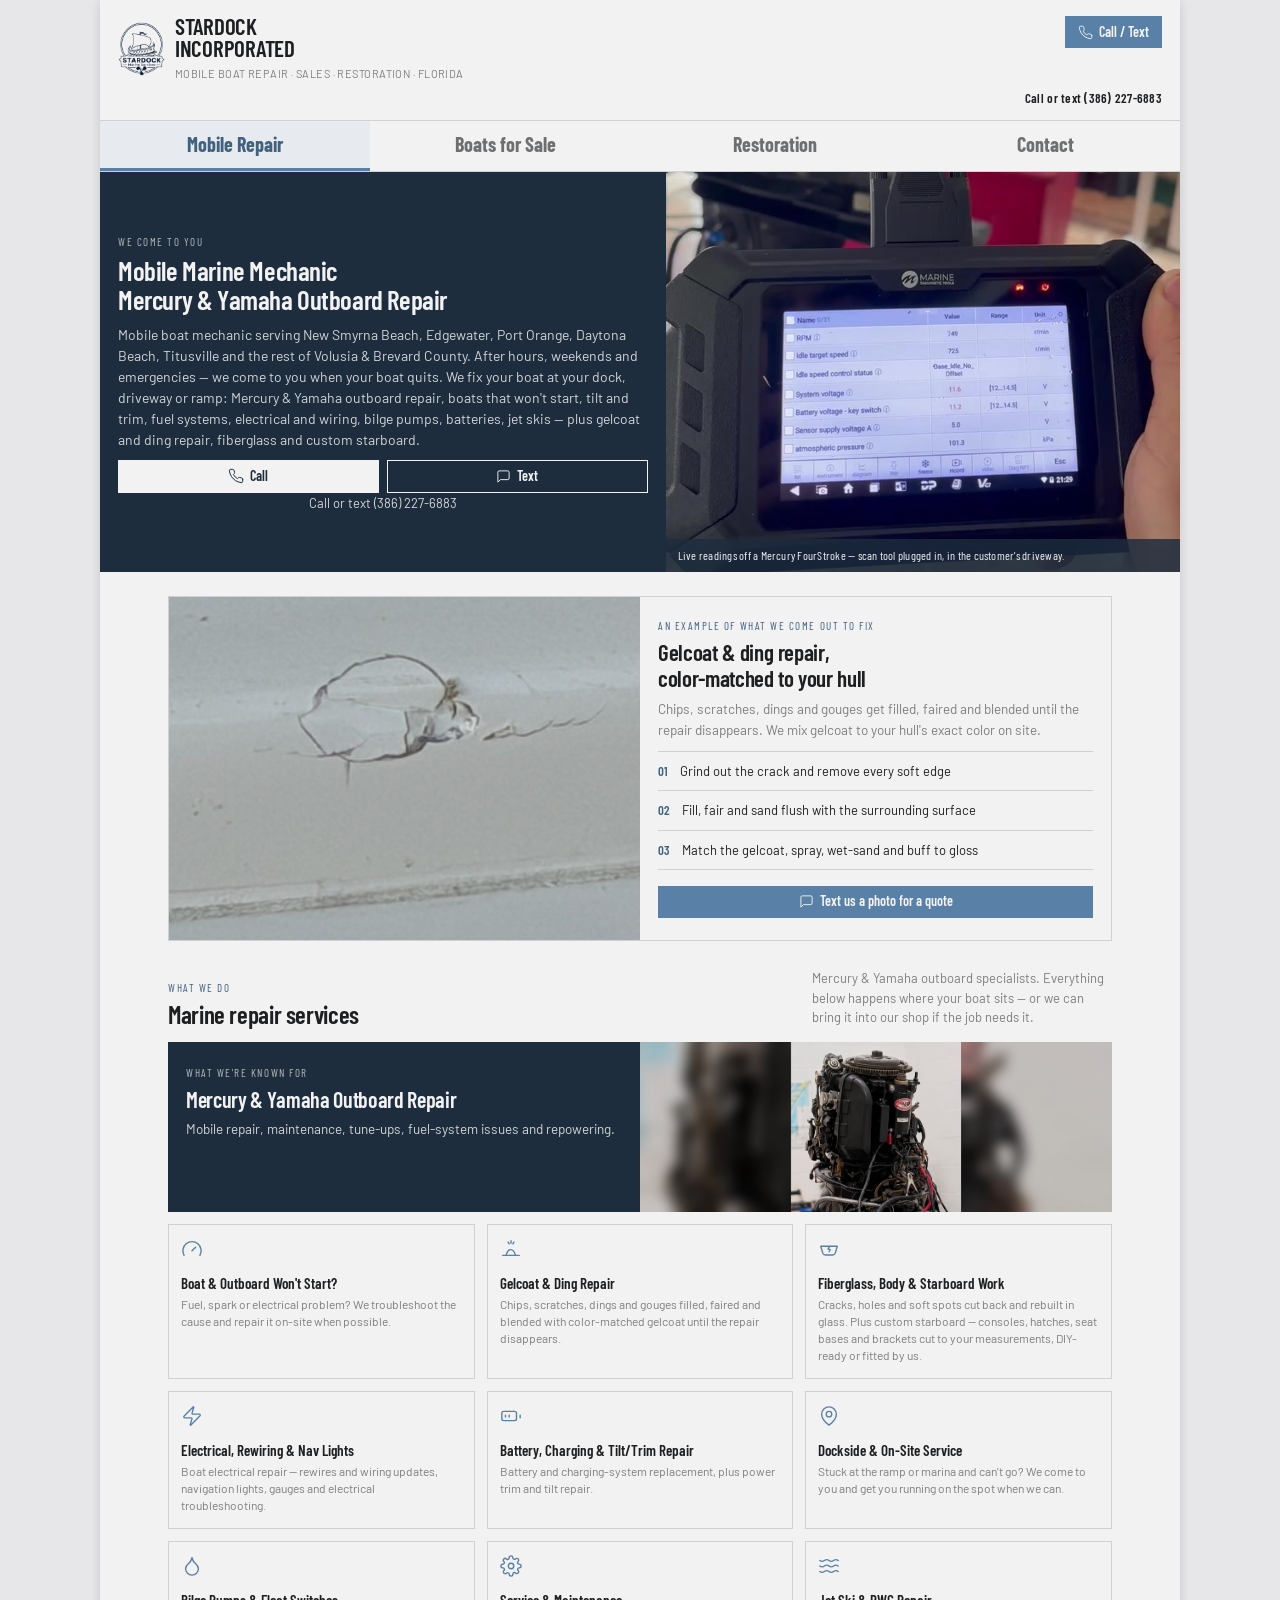
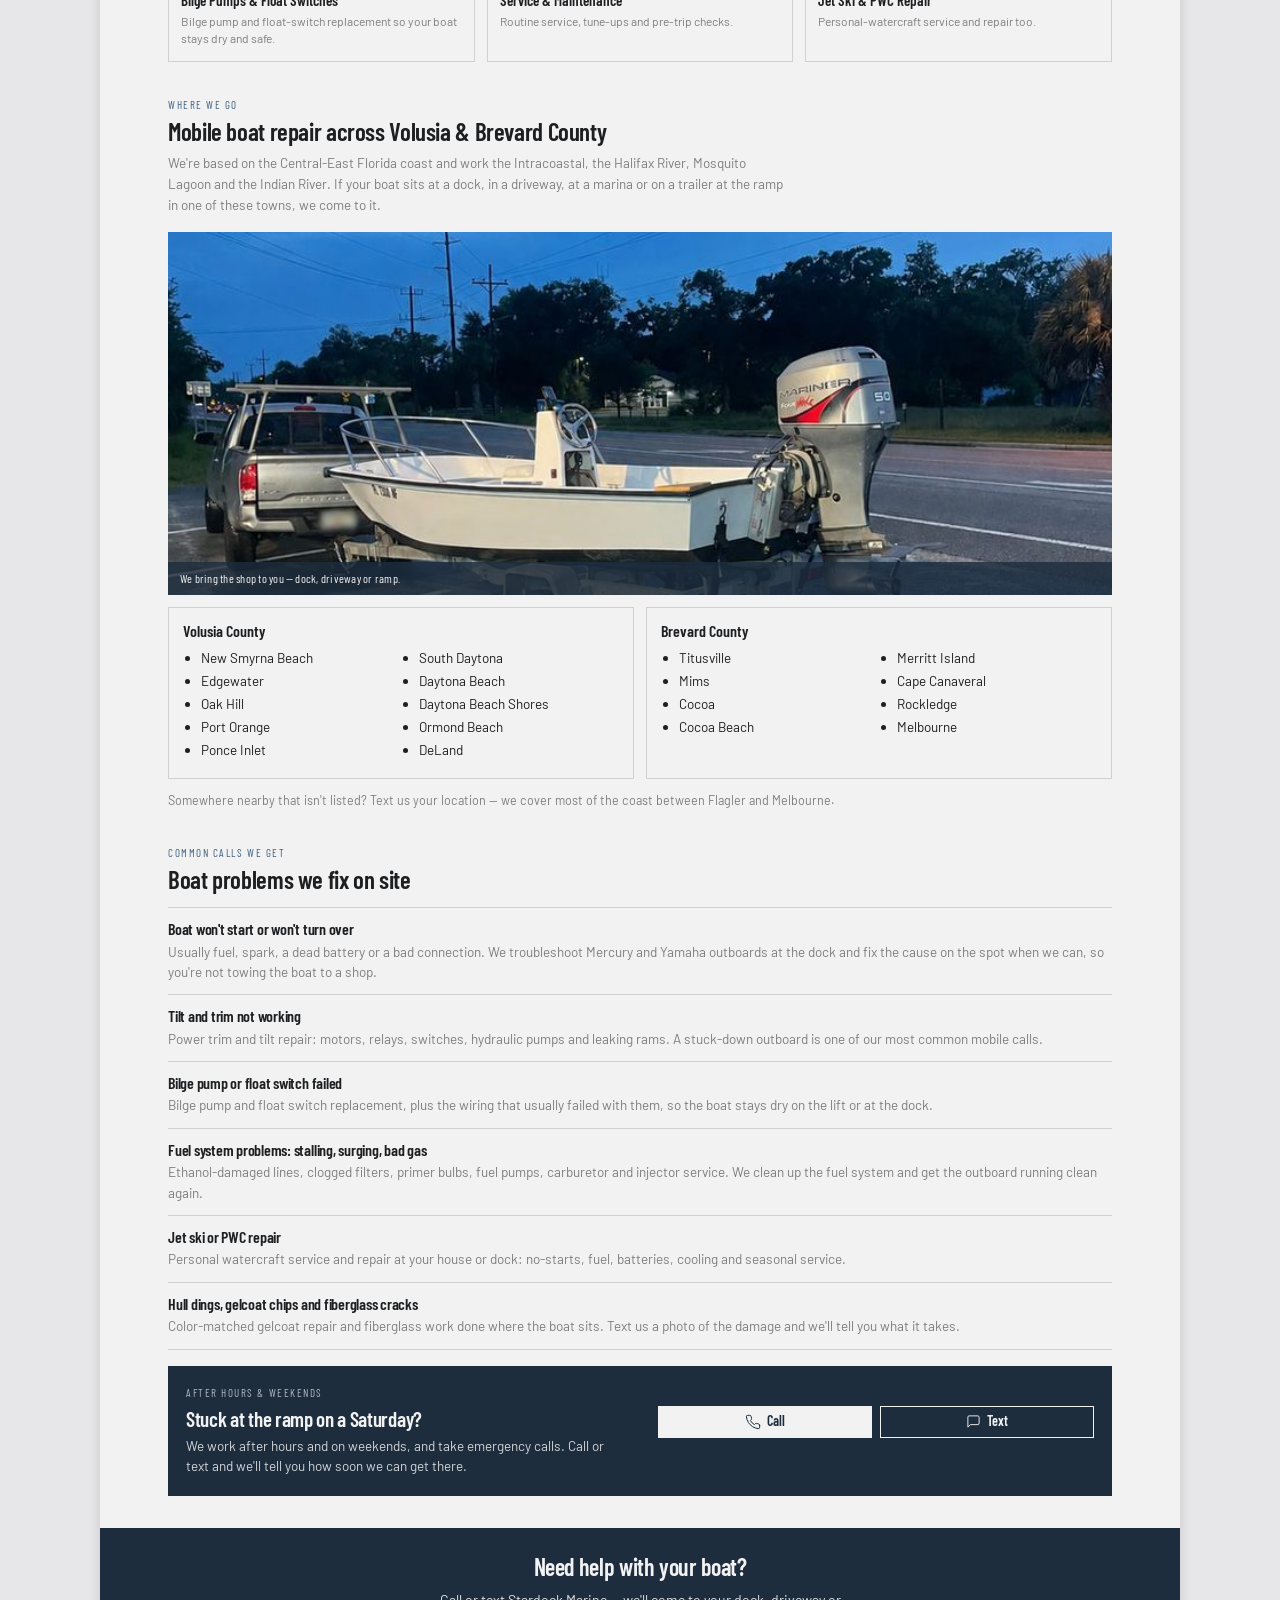
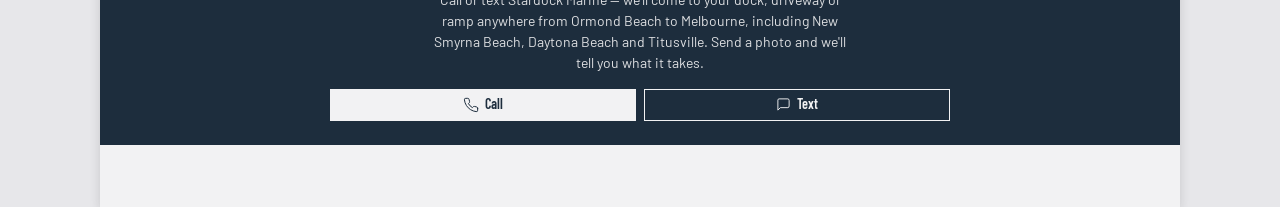
==== commit a19a2a30: "Say we work after hours as well as weekends The hero, the search description, the callout near the b" ====
--- a/index.html
+++ b/index.html
@@ -13,7 +13,7 @@
   <meta charset="utf-8">
   <meta name="viewport" content="width=device-width, initial-scale=1">
   <title>Mobile Marine Mechanic | Mercury &amp; Yamaha Outboard Repair | Stardock Marine</title>
-  <meta name="description" content="Mobile boat mechanic serving New Smyrna Beach, Daytona Beach, Titusville and all of Volusia & Brevard County. Mercury & Yamaha outboard repair, no-starts, tilt and trim, fuel systems, bilge pumps, jet skis, gelcoat and fiberglass. Weekends and emergencies — we come to you. Call or text (386) 227-6883.">
+  <meta name="description" content="Mobile boat mechanic serving New Smyrna Beach, Daytona Beach, Titusville and all of Volusia & Brevard County. Mercury & Yamaha outboard repair, no-starts, tilt and trim, fuel systems, bilge pumps, jet skis, gelcoat and fiberglass. After hours, weekends and emergencies — we come to you. Call or text (386) 227-6883.">
   <link rel="canonical" href="https://stardockmarine.com/repair">
   <meta name="geo.region" content="US-FL">
   <meta name="geo.placename" content="New Smyrna Beach, Florida">
@@ -22,7 +22,7 @@
   <meta property="og:type" content="website">
   <meta property="og:site_name" content="Stardock Marine">
   <meta property="og:title" content="Mobile Marine Mechanic | Mercury &amp; Yamaha Outboard Repair | Stardock Marine">
-  <meta property="og:description" content="Mobile boat mechanic serving New Smyrna Beach, Daytona Beach, Titusville and all of Volusia & Brevard County. Mercury & Yamaha outboard repair, no-starts, tilt and trim, fuel systems, bilge pumps, jet skis, gelcoat and fiberglass. Weekends and emergencies — we come to you. Call or text (386) 227-6883.">
+  <meta property="og:description" content="Mobile boat mechanic serving New Smyrna Beach, Daytona Beach, Titusville and all of Volusia & Brevard County. Mercury & Yamaha outboard repair, no-starts, tilt and trim, fuel systems, bilge pumps, jet skis, gelcoat and fiberglass. After hours, weekends and emergencies — we come to you. Call or text (386) 227-6883.">
   <meta property="og:url" content="https://stardockmarine.com/repair">
   <meta property="og:image" content="https://stardockmarine.com/images/repair-diagnostic-social.jpg">
   <meta name="twitter:card" content="summary_large_image">
@@ -138,7 +138,7 @@
         <div style="padding:22px 18px 20px">
           <div class="mono" style="font-size:11px;letter-spacing:.14em;text-transform:uppercase;opacity:.7">We come to you</div>
           <h1 style="margin:6px 0 10px;color:var(--color-bg);font-size:27px;line-height:1.08;font-family:var(--font-heading);font-weight:var(--font-heading-weight)">Mobile Marine Mechanic<br>Mercury &amp; Yamaha Outboard Repair</h1>
-          <p style="font-size:14px;line-height:1.5;margin:0 0 10px;opacity:.85">Mobile boat mechanic serving New Smyrna Beach, Edgewater, Port Orange, Daytona Beach, Titusville and the rest of Volusia &amp; Brevard County. Weekends and emergencies — we come to you when your boat quits. We fix your boat at your dock, driveway or ramp: Mercury &amp; Yamaha outboard repair, boats that won&#39;t start, tilt and trim, fuel systems, electrical and wiring, bilge pumps, batteries, jet skis — plus gelcoat and ding repair, fiberglass and custom starboard.</p>
+          <p style="font-size:14px;line-height:1.5;margin:0 0 10px;opacity:.85">Mobile boat mechanic serving New Smyrna Beach, Edgewater, Port Orange, Daytona Beach, Titusville and the rest of Volusia &amp; Brevard County. After hours, weekends and emergencies — we come to you when your boat quits. We fix your boat at your dock, driveway or ramp: Mercury &amp; Yamaha outboard repair, boats that won&#39;t start, tilt and trim, fuel systems, electrical and wiring, bilge pumps, batteries, jet skis — plus gelcoat and ding repair, fiberglass and custom starboard.</p>
           <div style="display:flex;gap:8px">
       <a class="btn btn-primary phone-link" data-phone="tel" href="tel:+13862276883" style="flex:1;background:var(--color-bg);color:var(--color-accent-900);border-color:var(--color-bg)"><svg width="16" height="16" viewBox="0 0 24 24" fill="none" stroke="currentColor" stroke-width="1.5" stroke-linecap="round" stroke-linejoin="round"><path d="M22 16.92v3a2 2 0 0 1-2.18 2 19.79 19.79 0 0 1-8.63-3.07 19.5 19.5 0 0 1-6-6 19.79 19.79 0 0 1-3.07-8.67A2 2 0 0 1 4.11 2h3a2 2 0 0 1 2 1.72c.13.96.36 1.9.7 2.81a2 2 0 0 1-.45 2.11L8.09 9.91a16 16 0 0 0 6 6l1.27-1.27a2 2 0 0 1 2.11-.45c.91.34 1.85.57 2.81.7A2 2 0 0 1 22 16.92z"/></svg> Call</a>
       <a class="btn phone-link" data-phone="sms" data-sms-body="Hi Stardock — I&#39;ve got a boat that needs service." href="sms:+13862276883?&body=Hi%20Stardock%20%E2%80%94%20I%27ve%20got%20a%20boat%20that%20needs%20service." style="flex:1;background:transparent;color:var(--color-bg);border-color:var(--color-bg)"><svg width="15" height="15" viewBox="0 0 24 24" fill="none" stroke="currentColor" stroke-width="1.5" stroke-linecap="round" stroke-linejoin="round"><path d="M21 15a2 2 0 0 1-2 2H7l-4 4V5a2 2 0 0 1 2-2h14a2 2 0 0 1 2 2z"/></svg> Text</a>
@@ -323,9 +323,9 @@
         </div>
         <div id="weekends" class="split2" style="margin-top:16px;background:var(--color-accent-900);color:var(--color-bg);align-items:center">
           <div style="padding:18px 18px 20px">
-            <div class="mono" style="font-size:11px;letter-spacing:.14em;text-transform:uppercase;opacity:.7">Weekends &amp; emergencies</div>
+            <div class="mono" style="font-size:11px;letter-spacing:.14em;text-transform:uppercase;opacity:.7">After hours &amp; weekends</div>
             <h3 style="margin:6px 0 6px;color:var(--color-bg);font-size:21px;line-height:1.1;font-family:var(--font-heading);font-weight:var(--font-heading-weight)">Stuck at the ramp on a Saturday?</h3>
-            <p style="font-size:13.5px;line-height:1.5;margin:0;opacity:.85">We work weekends and take emergency calls. Call or text and we&#39;ll tell you how soon we can get there.</p>
+            <p style="font-size:13.5px;line-height:1.5;margin:0;opacity:.85">We work after hours and on weekends, and take emergency calls. Call or text and we&#39;ll tell you how soon we can get there.</p>
           </div>
           <div style="padding:0 18px 18px">
             <div style="display:flex;gap:8px">
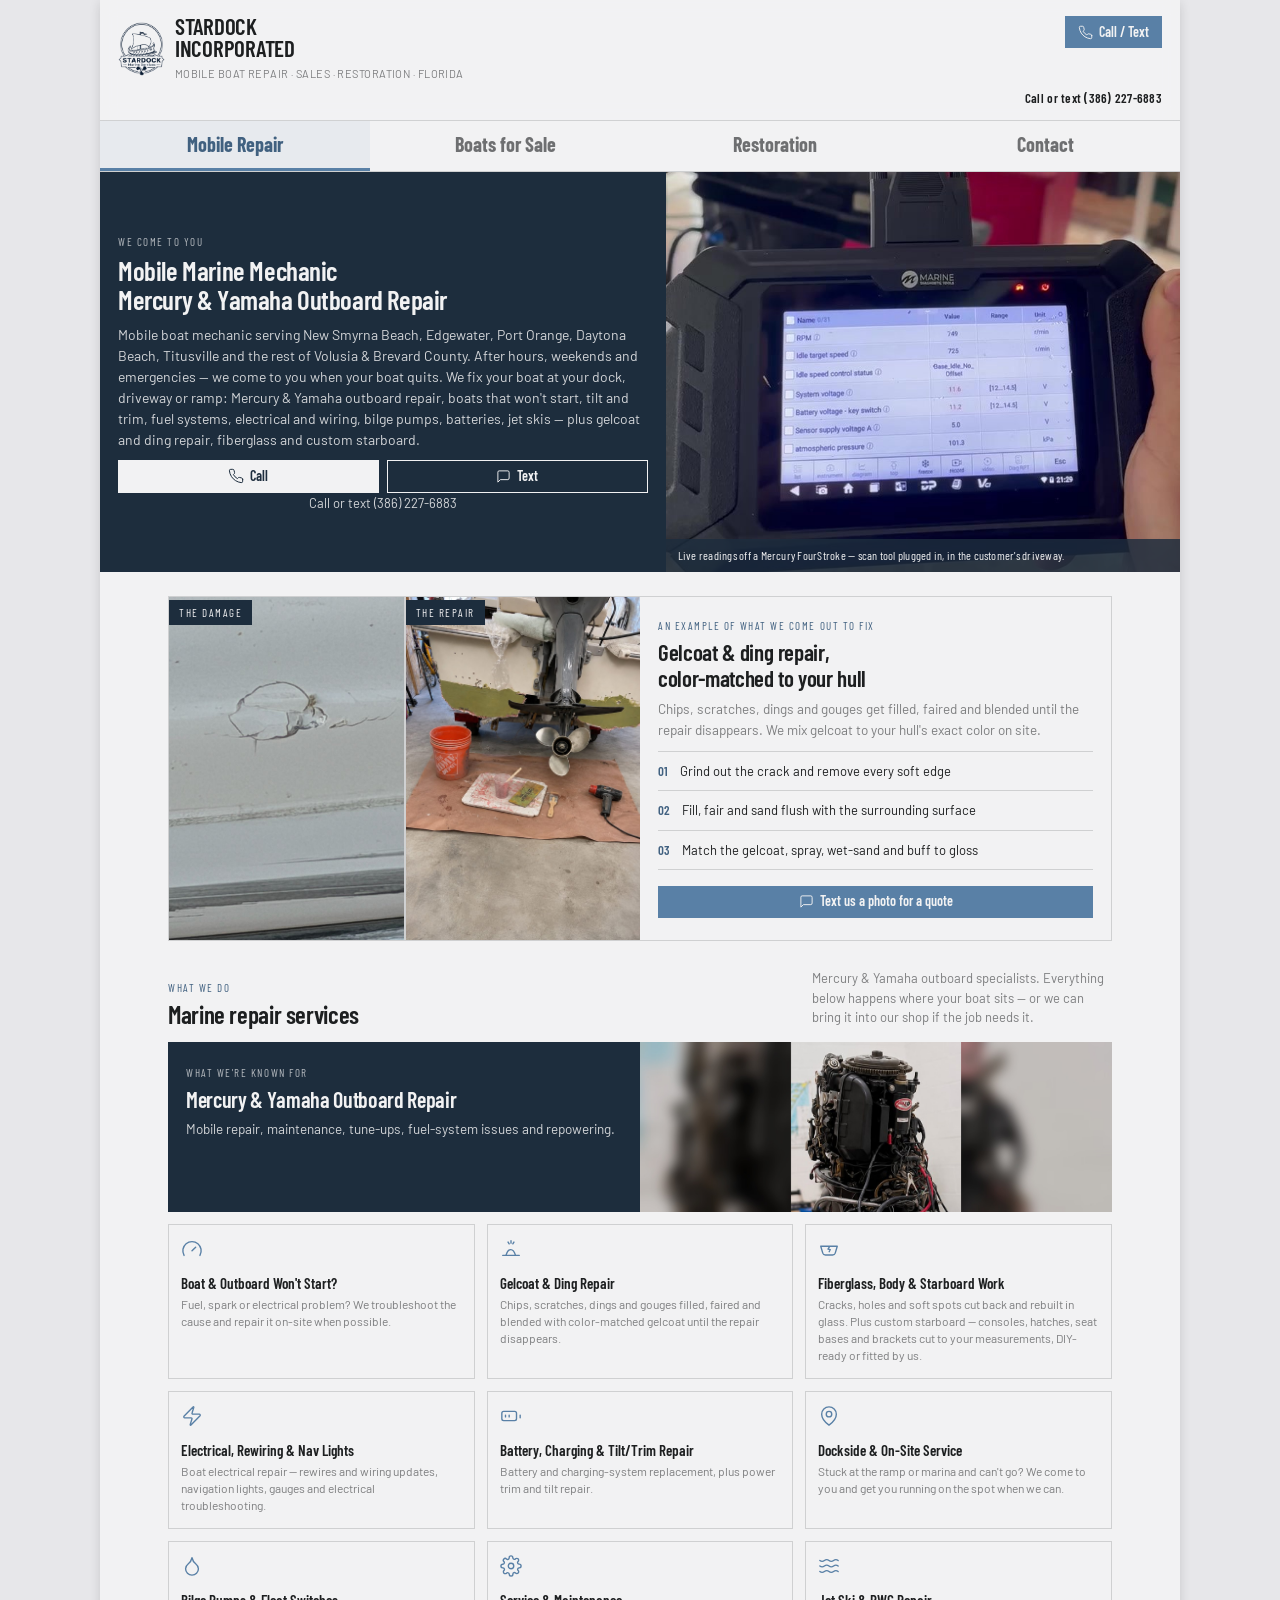
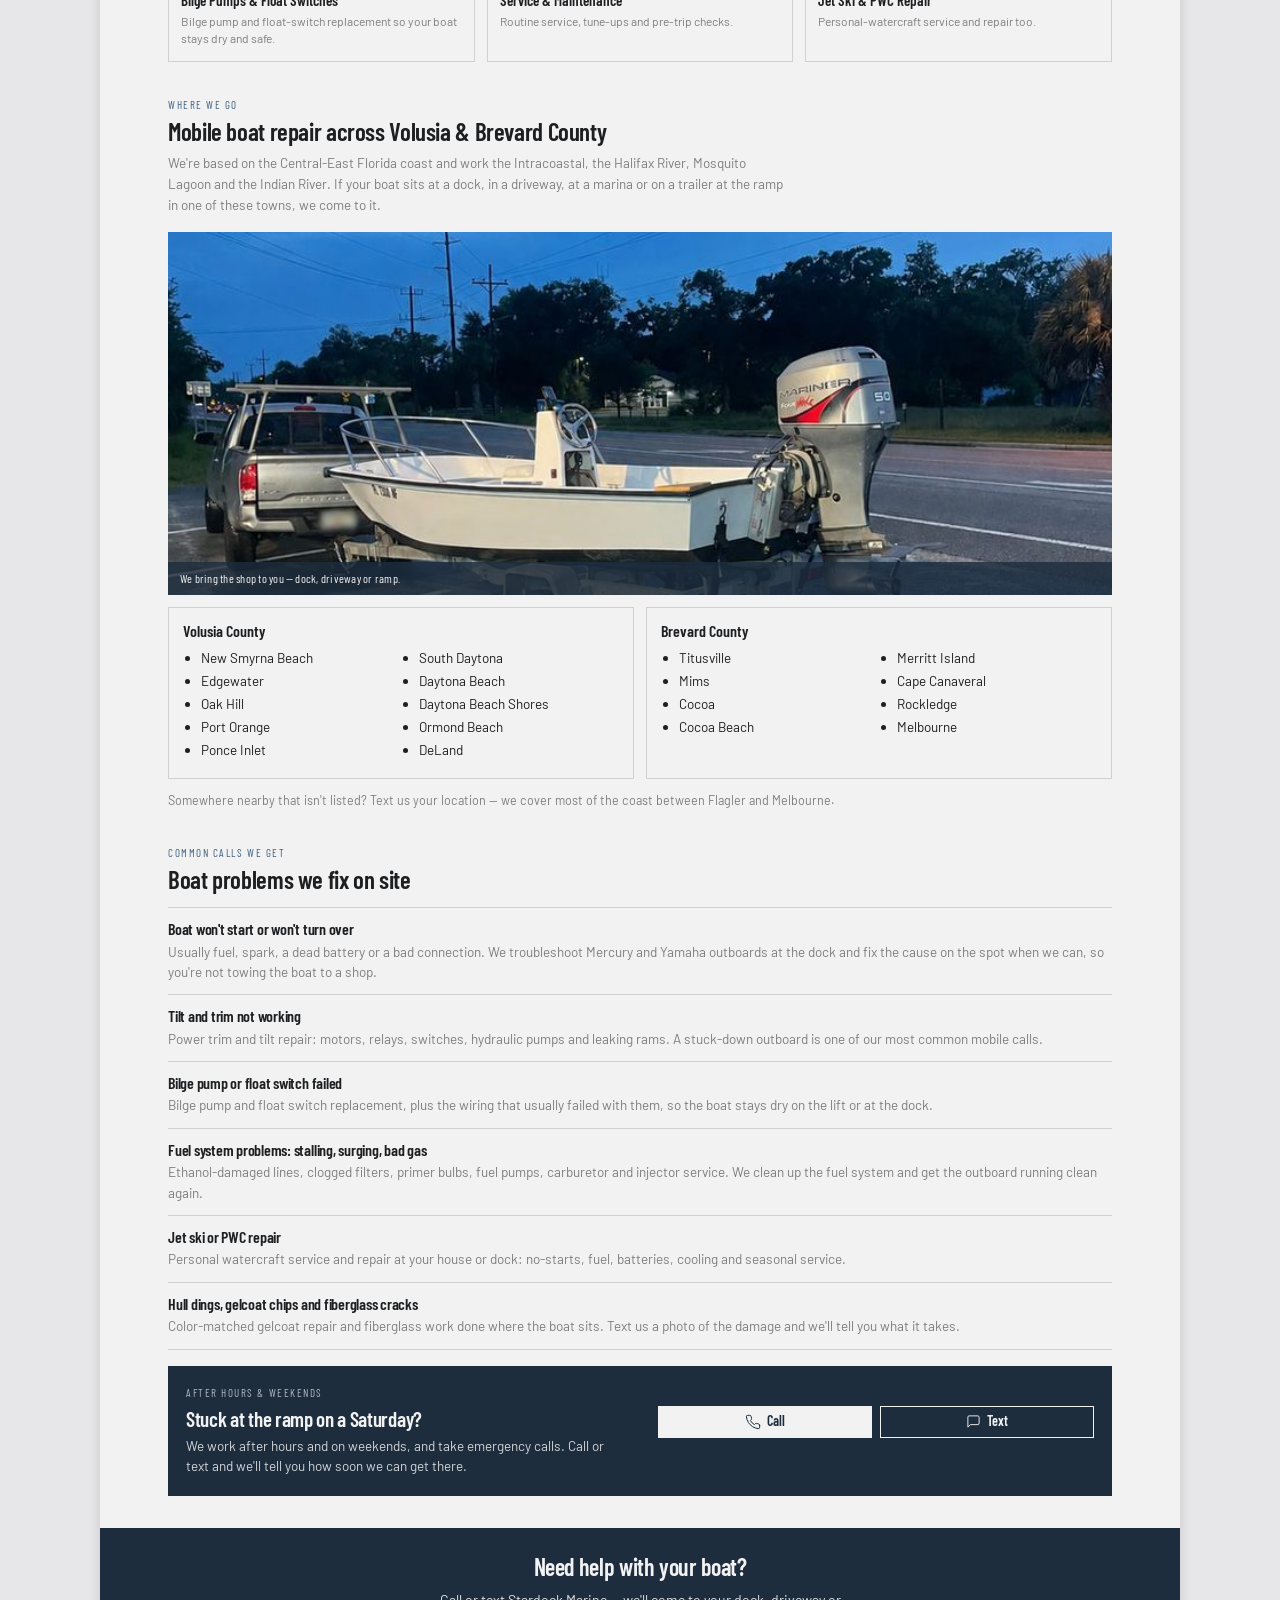
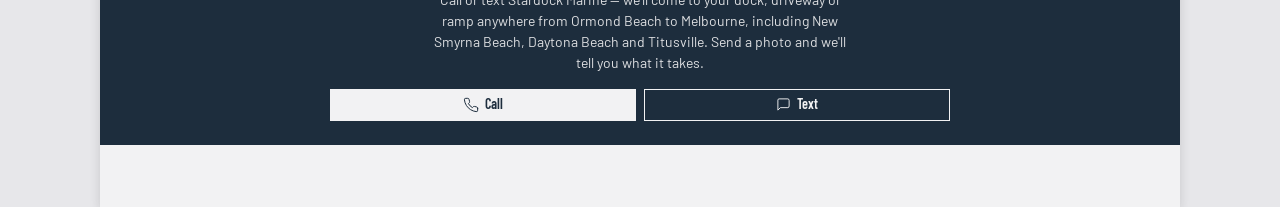
==== commit 64b69b18: "Add the two shop photos: fiberglass repair on Repair, transom work on Restoration The gelcoat band o" ====
--- a/index.html
+++ b/index.html
@@ -154,9 +154,16 @@
       <!-- Gelcoat: the damage photo is the proof of craft -->
       <section style="padding:24px 18px 0;max-width:980px;margin-inline:auto">
         <div class="split2" style="border:1px solid var(--color-divider);background:var(--color-bg)">
-          <figure style="margin:0;position:relative;overflow:hidden;min-height:220px">
-            <img src="/images/repair-fiberglass-damage.jpg?v=3" alt="A ding in a boat hull — an example of the damage we come out to repair" loading="lazy" onerror="var f=this.closest('figure');if(f)f.remove()" style="position:absolute;inset:0;width:100%;height:100%;object-fit:cover;object-position:center 34%;background:var(--color-neutral-200)">
-          </figure>
+          <div style="display:grid;grid-template-columns:1fr 1fr;gap:2px;min-height:240px;background:var(--color-divider)">
+            <figure style="margin:0;position:relative;overflow:hidden">
+              <img src="/images/repair-fiberglass-damage.jpg?v=3" alt="A ding in a boat hull — an example of the damage we come out to repair" loading="lazy" style="position:absolute;inset:0;width:100%;height:100%;object-fit:cover;object-position:center 34%;background:var(--color-neutral-200)">
+              <figcaption class="mono" style="position:absolute;left:0;top:0;padding:4px 10px;background:var(--color-accent-900);color:var(--color-bg);font-size:11px;letter-spacing:.14em;text-transform:uppercase">The damage</figcaption>
+            </figure>
+            <figure style="margin:0;position:relative;overflow:hidden">
+              <img src="/images/repair-fiberglass-shop.jpg" alt="Fiberglass repair under way on a boat transom — ground out, filled and faired, with resin, brush and heat gun laid out below" loading="lazy" style="position:absolute;inset:0;width:100%;height:100%;object-fit:cover;object-position:center 22%;background:var(--color-neutral-200)">
+              <figcaption class="mono" style="position:absolute;left:0;top:0;padding:4px 10px;background:var(--color-accent-900);color:var(--color-bg);font-size:11px;letter-spacing:.14em;text-transform:uppercase">The repair</figcaption>
+            </figure>
+          </div>
           <div style="padding:20px 18px 22px">
             <div class="mono" style="font-size:11px;letter-spacing:.14em;text-transform:uppercase;color:var(--color-accent-700)">An example of what we come out to fix</div>
             <h2 style="margin:6px 0 8px;font-size:23px;line-height:1.12">Gelcoat &amp; ding repair,<br>color-matched to your hull</h2>
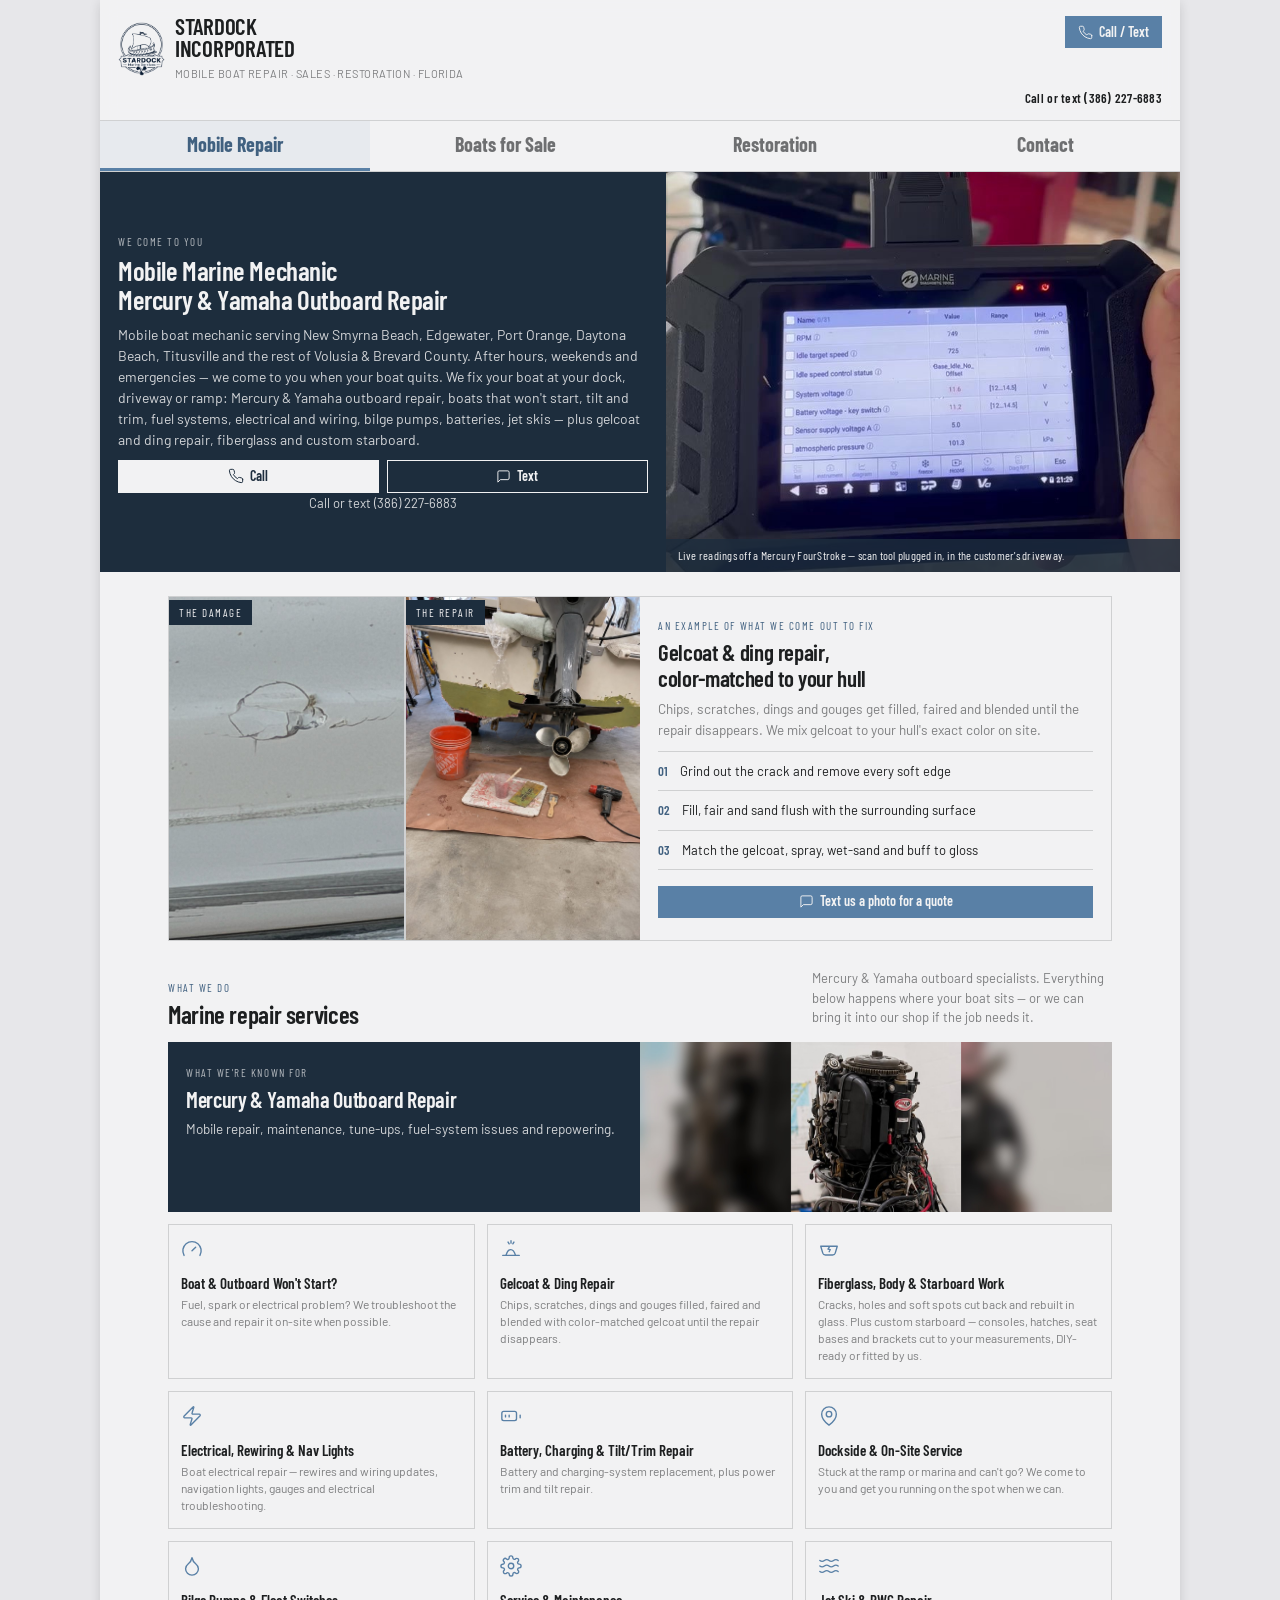
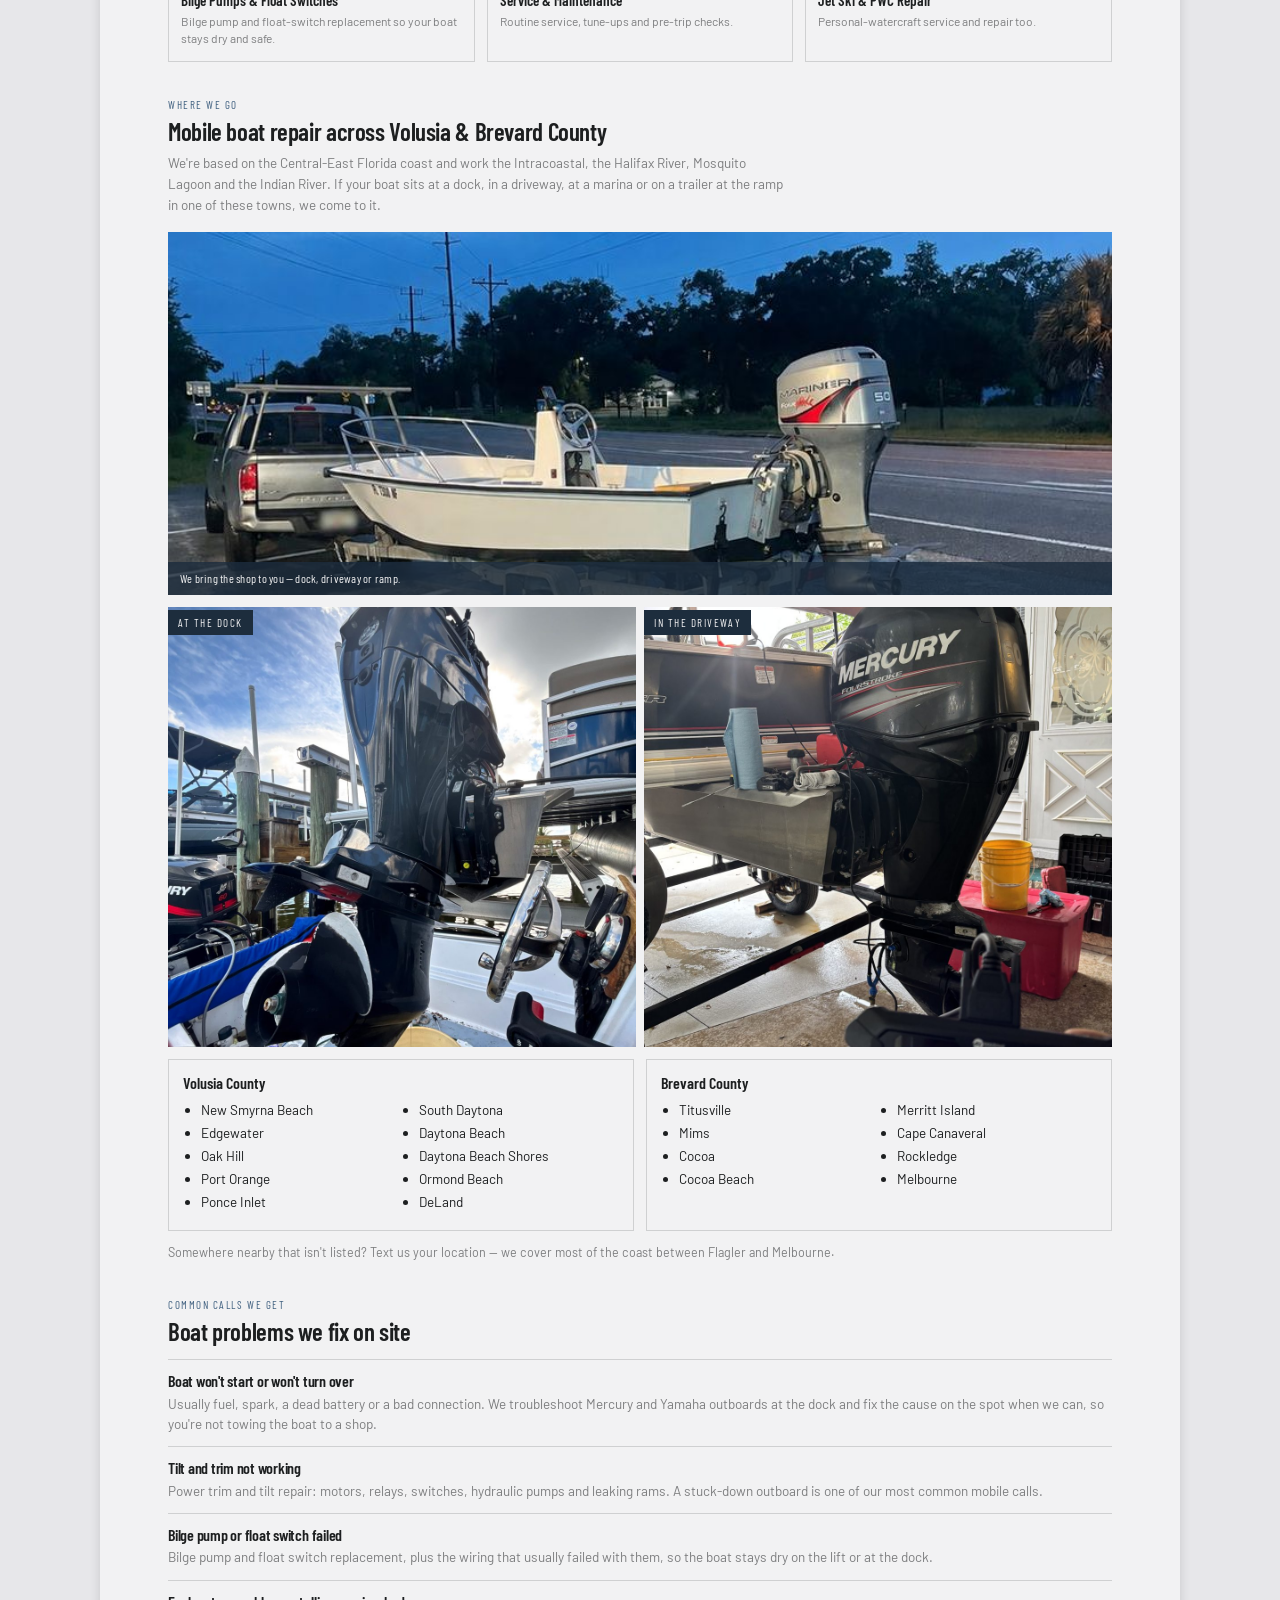
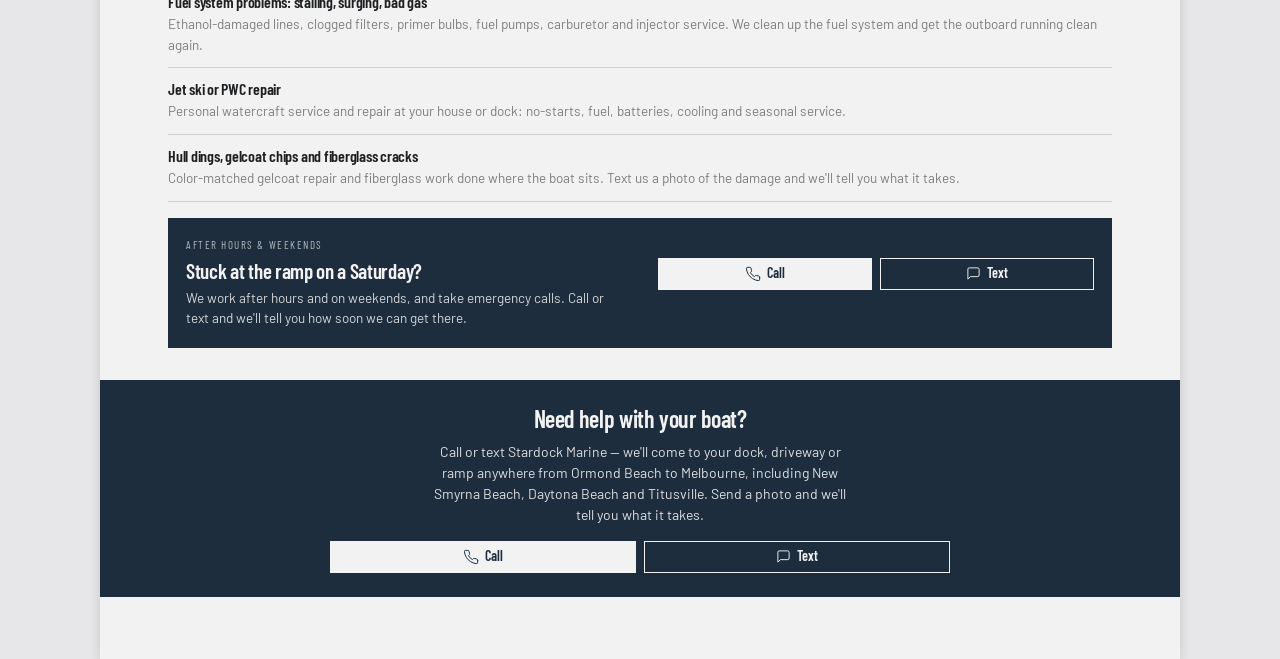
==== commit 1b53658b: "Add dock and driveway service photos to the repair page Two photos side by side under the truck phot" ====
--- a/index.html
+++ b/index.html
@@ -265,6 +265,16 @@
           <img src="/images/repair-mobile-boat.jpg?v=3" alt="Mobile marine service — our truck and a customer's boat on its trailer at dusk" loading="lazy" style="position:absolute;inset:0;width:100%;height:100%;object-fit:cover;object-position:center 42%">
           <figcaption class="mono" style="position:absolute;left:0;right:0;bottom:0;background:color-mix(in srgb,var(--color-accent-900) 82%,transparent);color:var(--color-bg);font-size:12px;letter-spacing:.02em;padding:7px 12px">We bring the shop to you — dock, driveway or ramp.</figcaption>
         </figure>
+        <div style="display:grid;grid-template-columns:1fr 1fr;gap:8px;margin:0 0 12px">
+          <figure style="margin:0;position:relative;overflow:hidden">
+            <img src="/images/repair-at-the-dock.jpg" alt="A Mercury outboard tilted up for service on a boat at its dock, drain bucket underneath" loading="lazy" style="display:block;width:100%;aspect-ratio:4/5;max-height:440px;object-fit:cover;object-position:center 40%;background:var(--color-neutral-200)">
+            <figcaption class="mono" style="position:absolute;left:0;top:0;padding:4px 10px;background:var(--color-accent-900);color:var(--color-bg);font-size:11px;letter-spacing:.14em;text-transform:uppercase">At the dock</figcaption>
+          </figure>
+          <figure style="margin:0;position:relative;overflow:hidden">
+            <img src="/images/repair-in-the-driveway.jpg" alt="A Mercury 60 FourStroke on a pontoon boat in a customer's driveway with our diagnostic scan tool plugged in" loading="lazy" style="display:block;width:100%;aspect-ratio:4/5;max-height:440px;object-fit:cover;object-position:center 30%;background:var(--color-neutral-200)">
+            <figcaption class="mono" style="position:absolute;left:0;top:0;padding:4px 10px;background:var(--color-accent-900);color:var(--color-bg);font-size:11px;letter-spacing:.14em;text-transform:uppercase">In the driveway</figcaption>
+          </figure>
+        </div>
         <div class="split2" style="gap:12px">
           <div class="blueprint" style="padding:14px 14px 16px">
             <div class="mono" style="font-weight:600;font-size:16px;line-height:1.1">Volusia County</div>
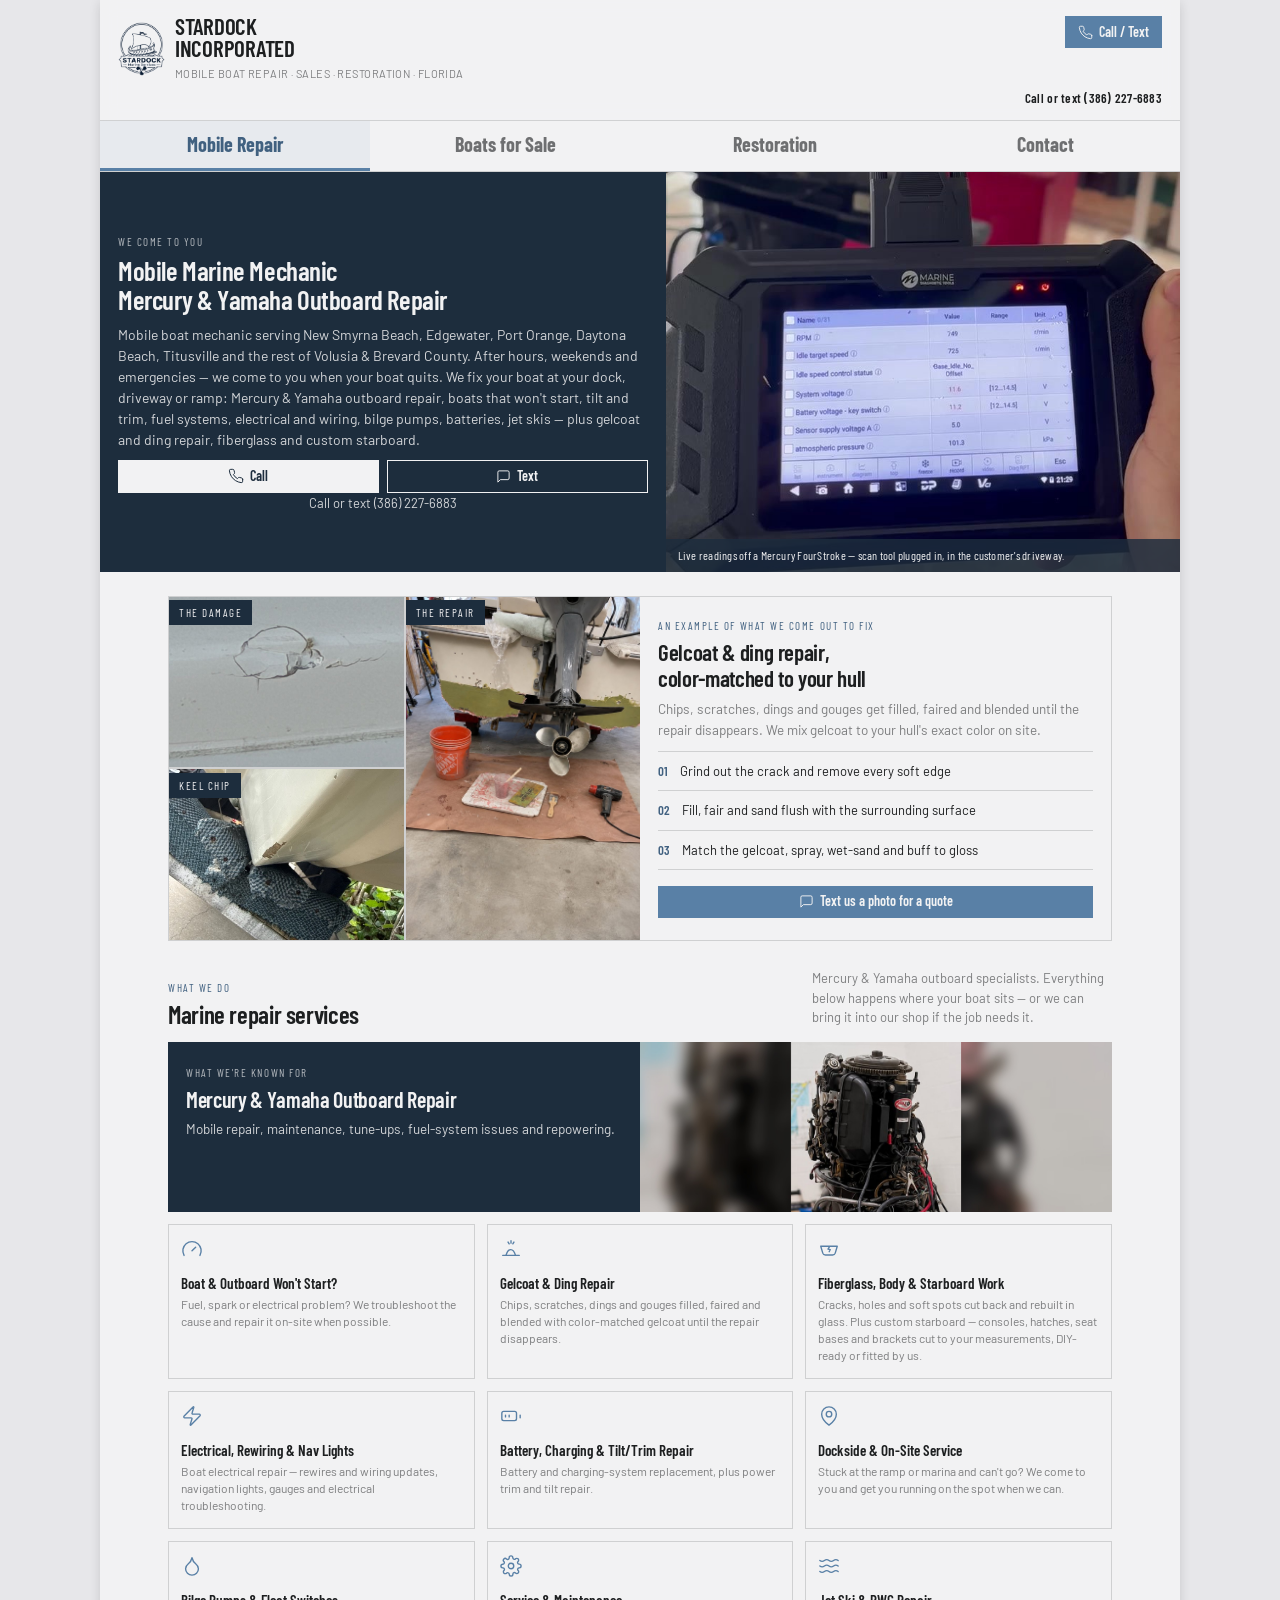
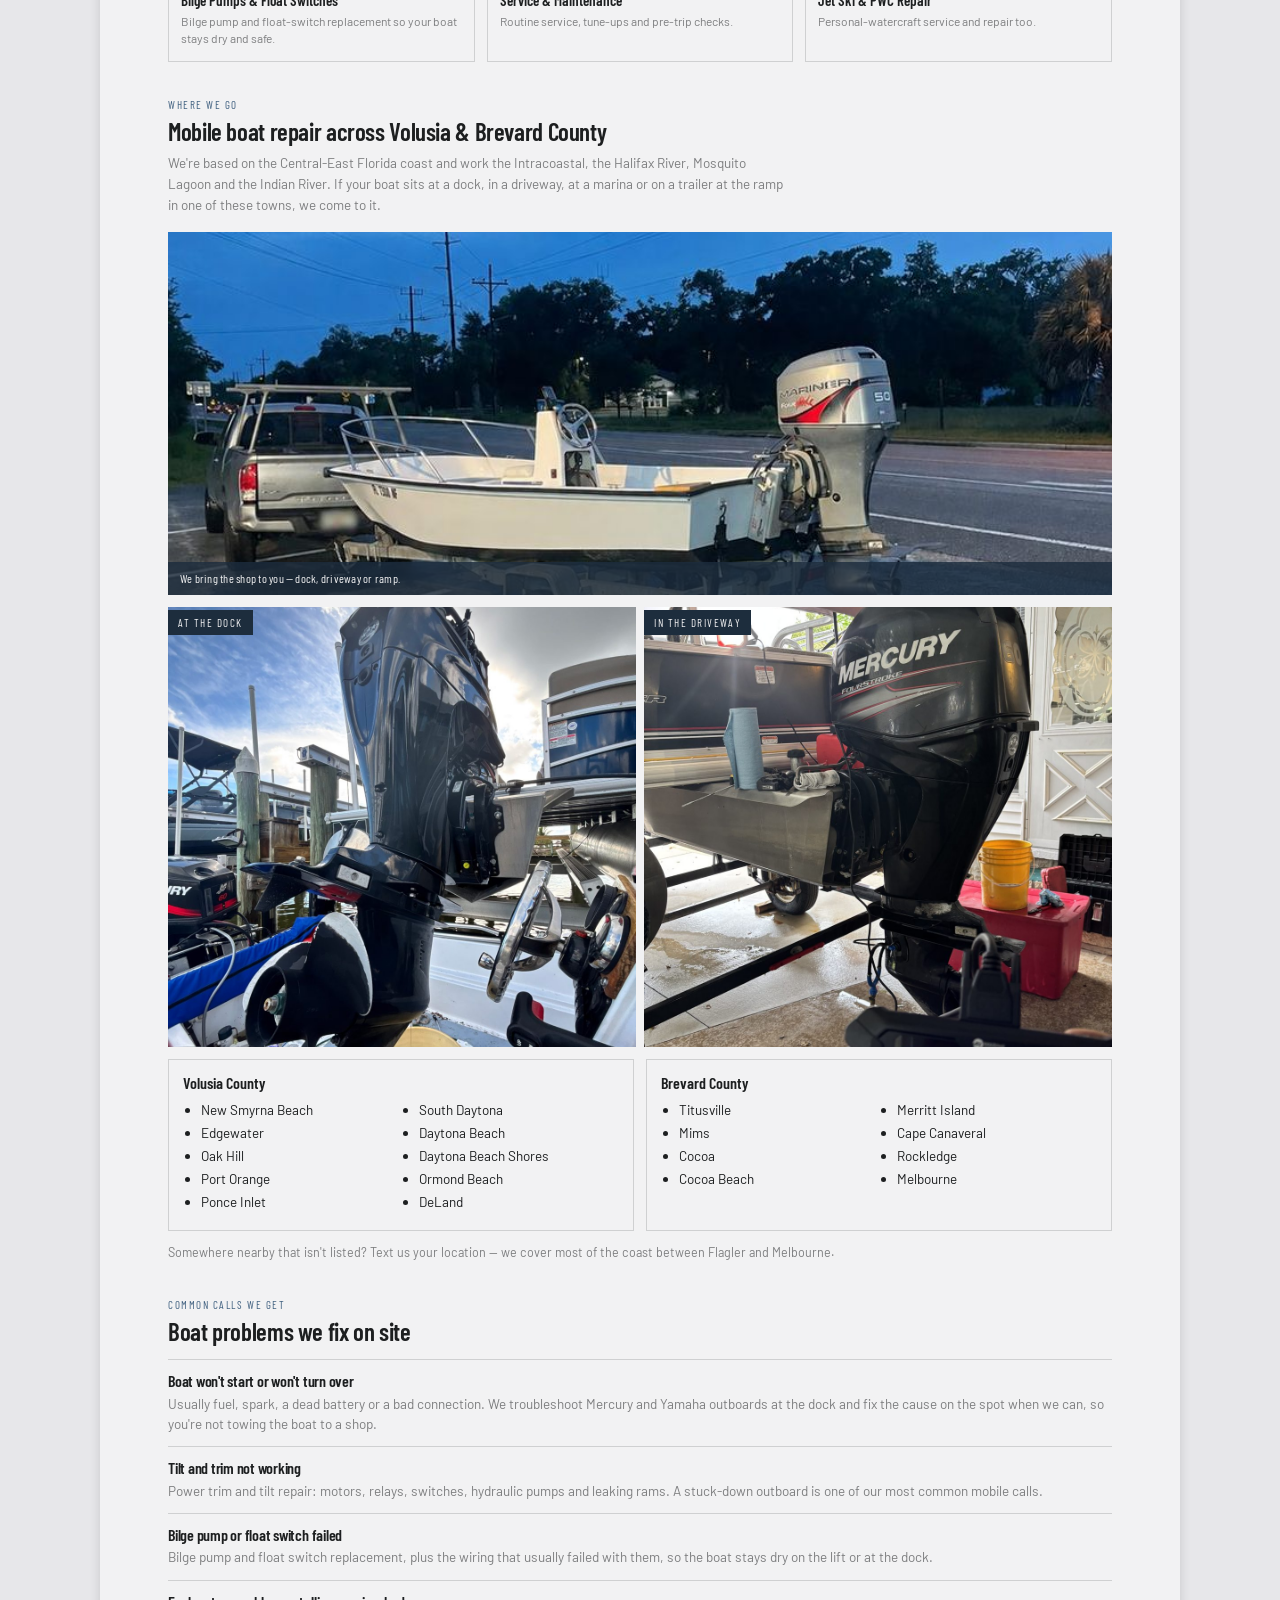
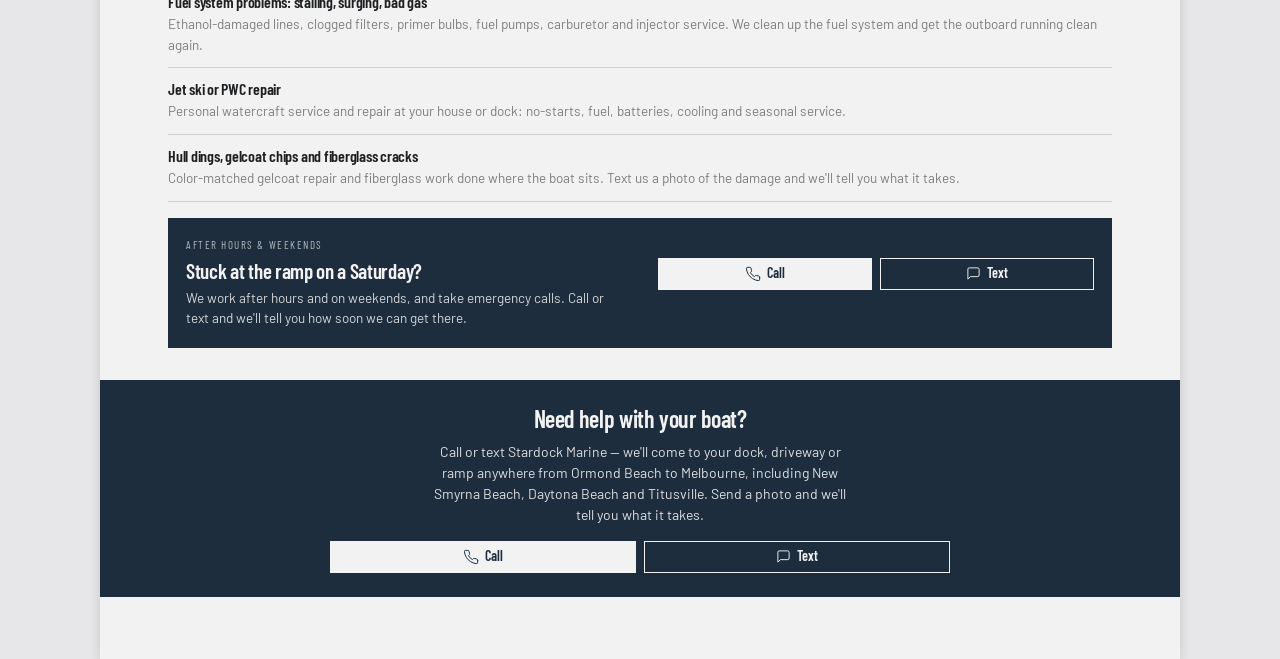
==== commit 068192dc: "Add the keel-chip photo to the fiberglass section of the repair page A second example of damage, und" ====
--- a/index.html
+++ b/index.html
@@ -154,12 +154,16 @@
       <!-- Gelcoat: the damage photo is the proof of craft -->
       <section style="padding:24px 18px 0;max-width:980px;margin-inline:auto">
         <div class="split2" style="border:1px solid var(--color-divider);background:var(--color-bg)">
-          <div style="display:grid;grid-template-columns:1fr 1fr;gap:2px;min-height:240px;background:var(--color-divider)">
+          <div style="display:grid;grid-template-columns:1fr 1fr;grid-template-rows:1fr 1fr;gap:2px;min-height:320px;background:var(--color-divider)">
             <figure style="margin:0;position:relative;overflow:hidden">
               <img src="/images/repair-fiberglass-damage.jpg?v=3" alt="A ding in a boat hull — an example of the damage we come out to repair" loading="lazy" style="position:absolute;inset:0;width:100%;height:100%;object-fit:cover;object-position:center 34%;background:var(--color-neutral-200)">
               <figcaption class="mono" style="position:absolute;left:0;top:0;padding:4px 10px;background:var(--color-accent-900);color:var(--color-bg);font-size:11px;letter-spacing:.14em;text-transform:uppercase">The damage</figcaption>
             </figure>
-            <figure style="margin:0;position:relative;overflow:hidden">
+            <figure style="margin:0;position:relative;overflow:hidden;grid-column:1;grid-row:2">
+              <img src="/images/repair-fiberglass-keel-chip.jpg" alt="A chip worn through the gelcoat on the keel of a trailered boat — fiberglass damage we repair" loading="lazy" style="position:absolute;inset:0;width:100%;height:100%;object-fit:cover;object-position:40% 78%;background:var(--color-neutral-200)">
+              <figcaption class="mono" style="position:absolute;left:0;top:0;padding:4px 10px;background:var(--color-accent-900);color:var(--color-bg);font-size:11px;letter-spacing:.14em;text-transform:uppercase">Keel chip</figcaption>
+            </figure>
+            <figure style="margin:0;position:relative;overflow:hidden;grid-column:2;grid-row:1 / span 2">
               <img src="/images/repair-fiberglass-shop.jpg" alt="Fiberglass repair under way on a boat transom — ground out, filled and faired, with resin, brush and heat gun laid out below" loading="lazy" style="position:absolute;inset:0;width:100%;height:100%;object-fit:cover;object-position:center 22%;background:var(--color-neutral-200)">
               <figcaption class="mono" style="position:absolute;left:0;top:0;padding:4px 10px;background:var(--color-accent-900);color:var(--color-bg);font-size:11px;letter-spacing:.14em;text-transform:uppercase">The repair</figcaption>
             </figure>
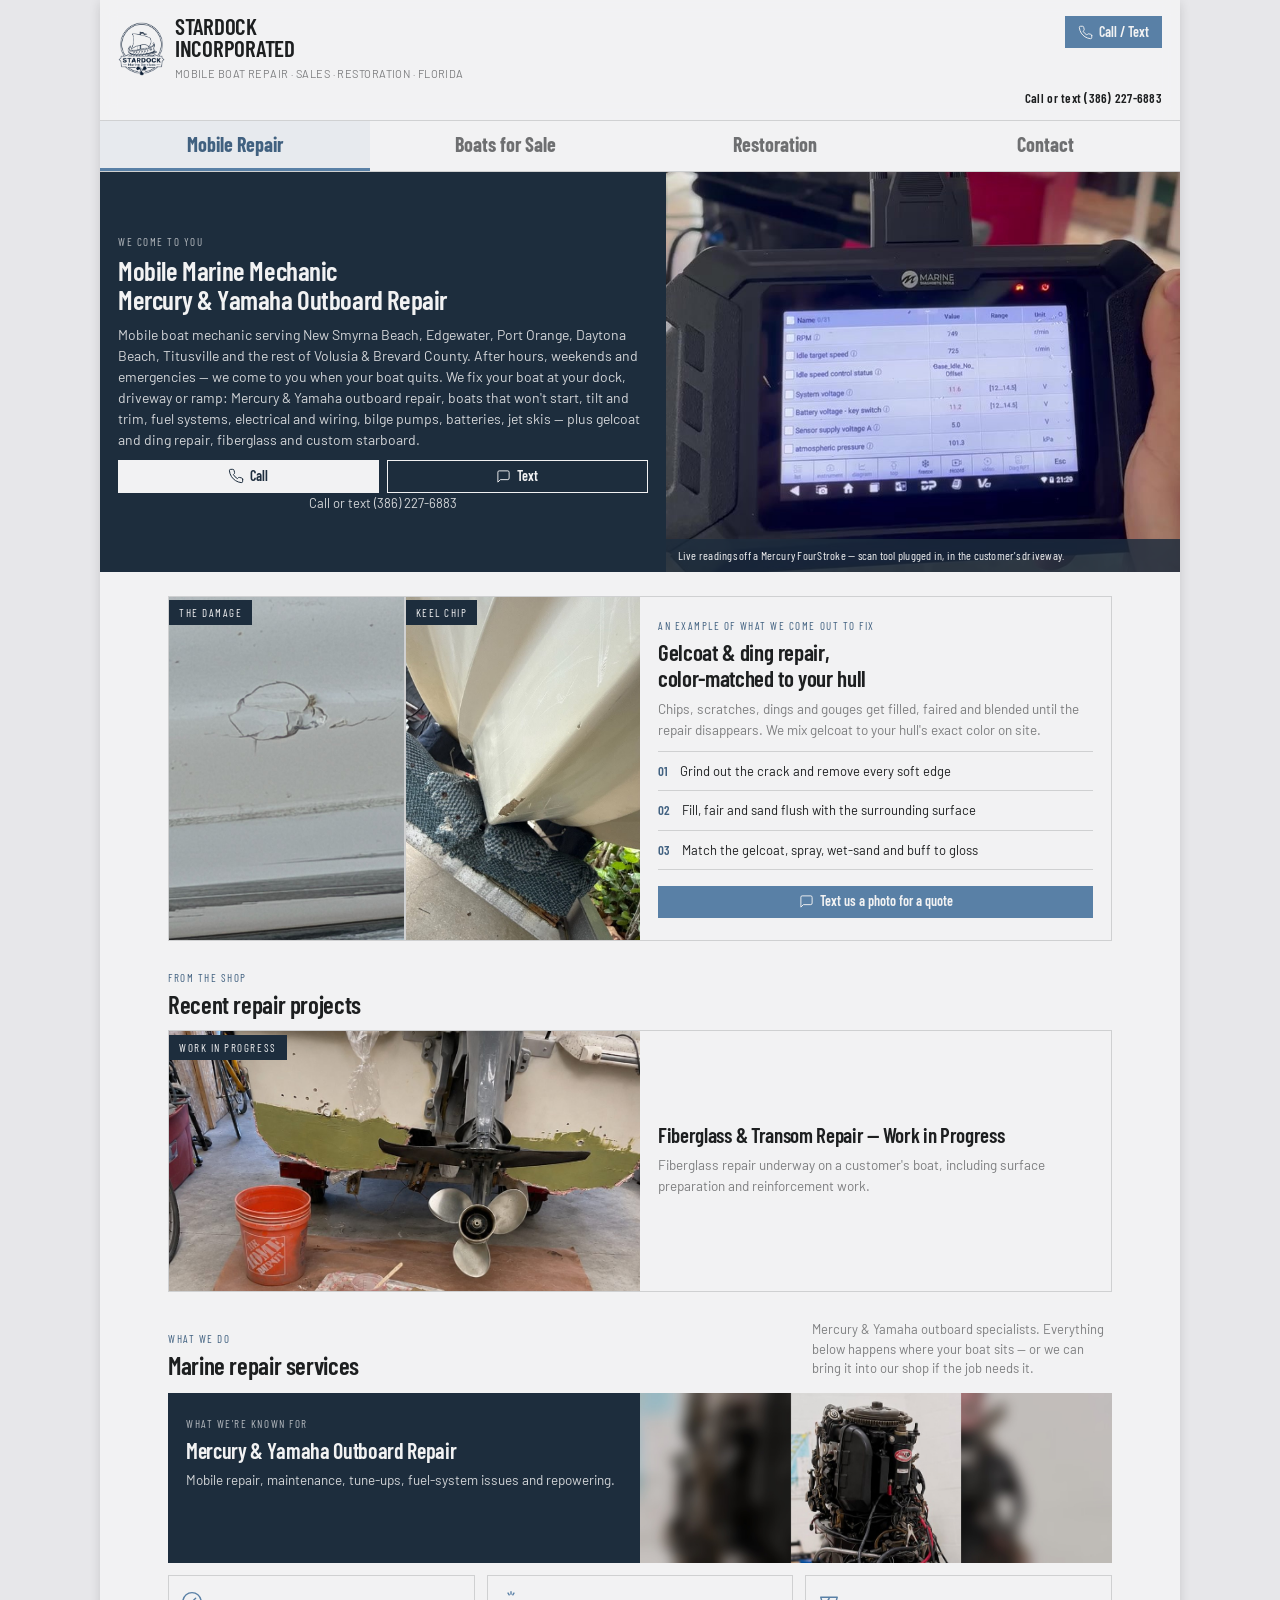
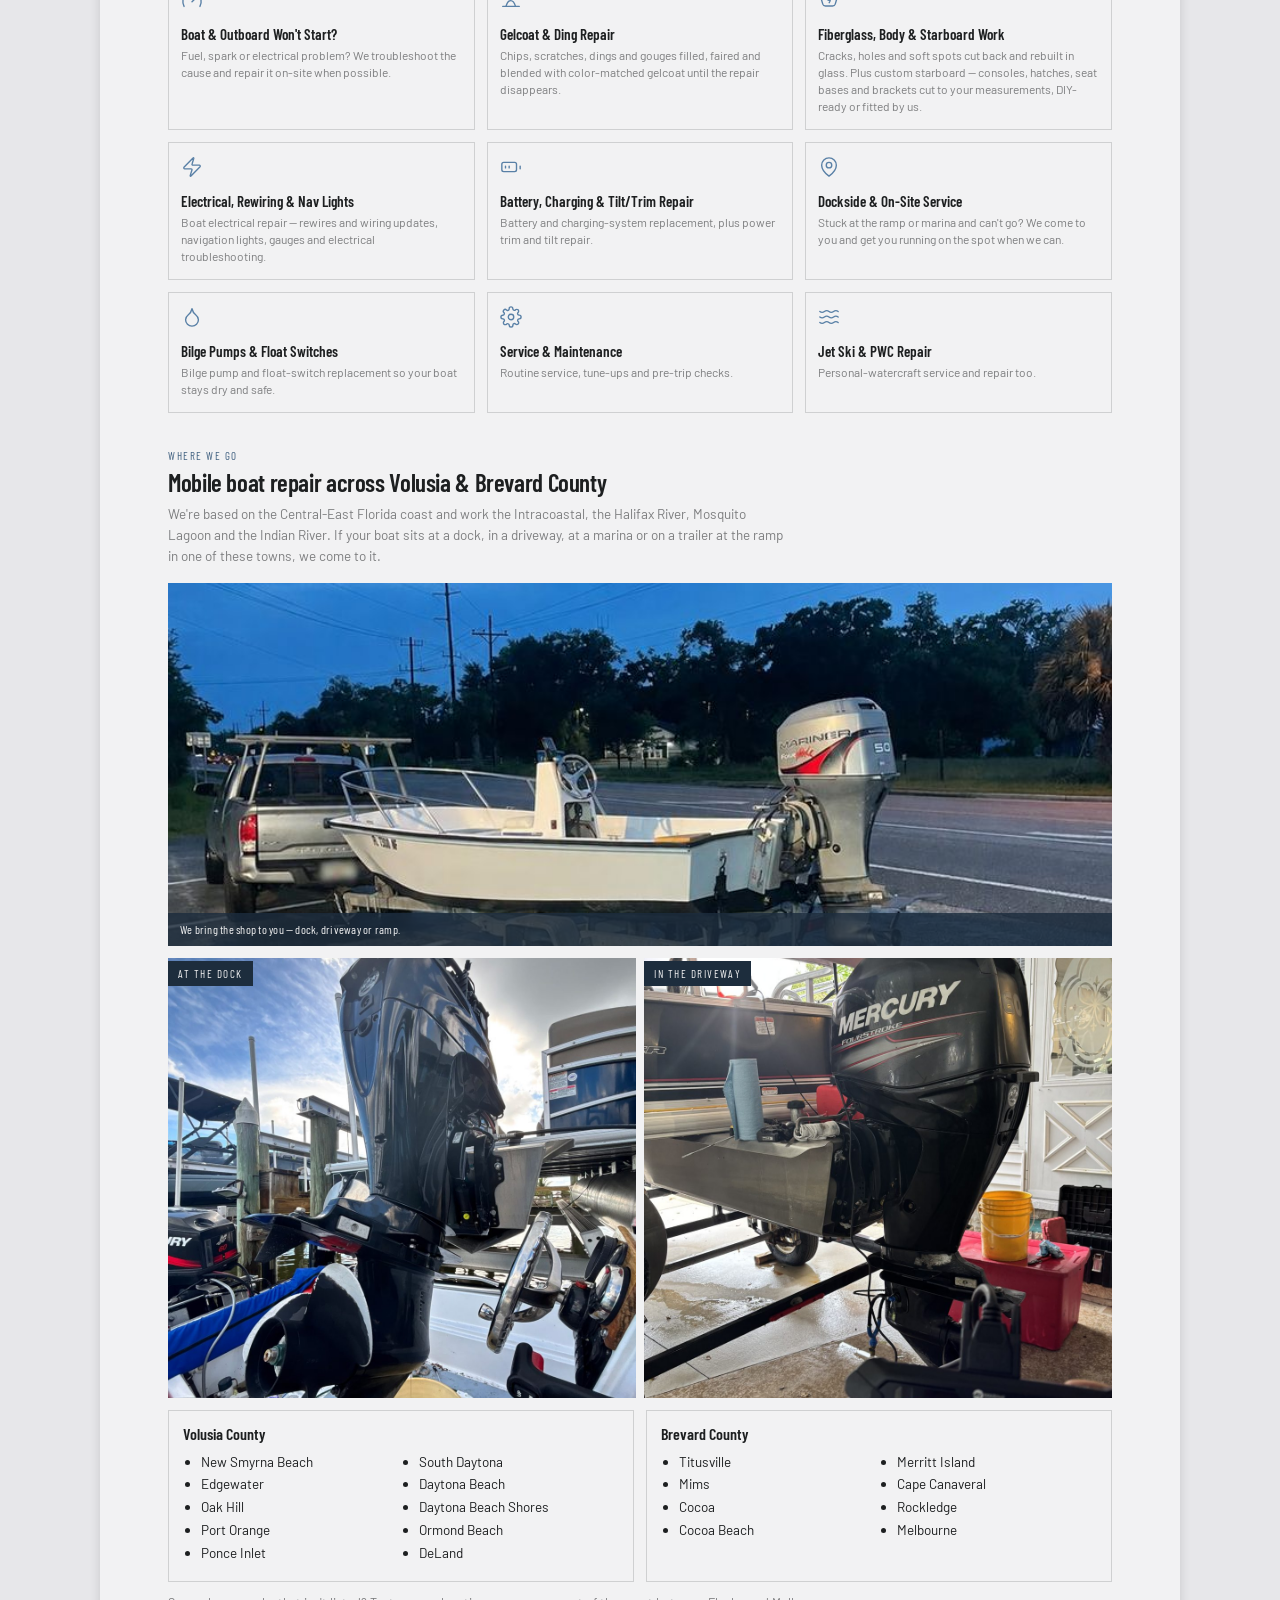
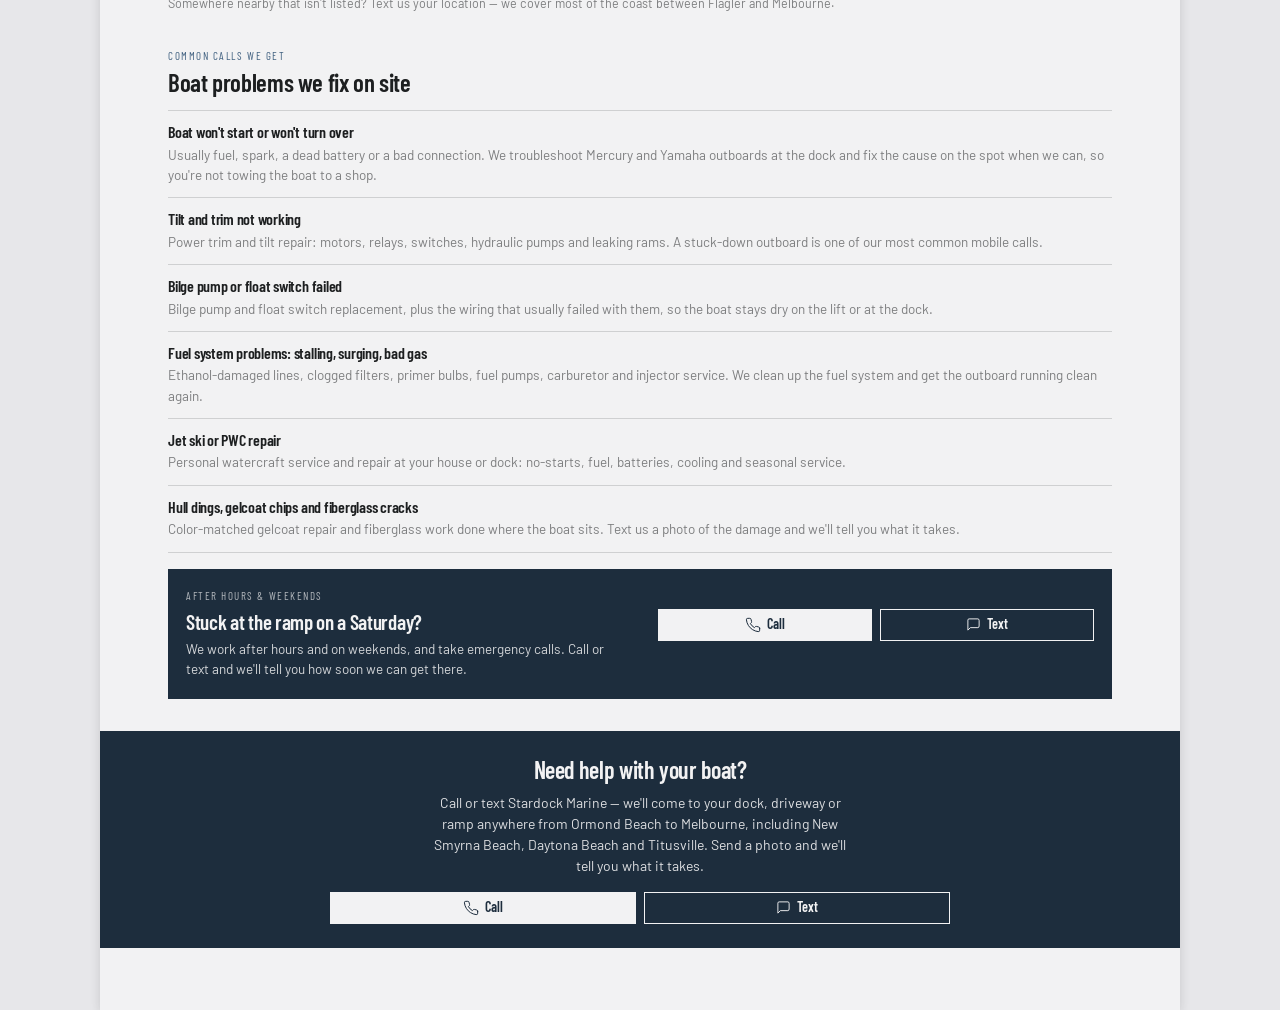
==== commit 119a5ad4: "Repair page: a Recent repair projects section, starting with the transom job The transom photo moves" ====
--- a/index.html
+++ b/index.html
@@ -154,18 +154,14 @@
       <!-- Gelcoat: the damage photo is the proof of craft -->
       <section style="padding:24px 18px 0;max-width:980px;margin-inline:auto">
         <div class="split2" style="border:1px solid var(--color-divider);background:var(--color-bg)">
-          <div style="display:grid;grid-template-columns:1fr 1fr;grid-template-rows:1fr 1fr;gap:2px;min-height:320px;background:var(--color-divider)">
+          <div style="display:grid;grid-template-columns:1fr 1fr;gap:2px;min-height:240px;background:var(--color-divider)">
             <figure style="margin:0;position:relative;overflow:hidden">
               <img src="/images/repair-fiberglass-damage.jpg?v=3" alt="A ding in a boat hull — an example of the damage we come out to repair" loading="lazy" style="position:absolute;inset:0;width:100%;height:100%;object-fit:cover;object-position:center 34%;background:var(--color-neutral-200)">
               <figcaption class="mono" style="position:absolute;left:0;top:0;padding:4px 10px;background:var(--color-accent-900);color:var(--color-bg);font-size:11px;letter-spacing:.14em;text-transform:uppercase">The damage</figcaption>
             </figure>
-            <figure style="margin:0;position:relative;overflow:hidden;grid-column:1;grid-row:2">
+            <figure style="margin:0;position:relative;overflow:hidden">
               <img src="/images/repair-fiberglass-keel-chip.jpg" alt="A chip worn through the gelcoat on the keel of a trailered boat — fiberglass damage we repair" loading="lazy" style="position:absolute;inset:0;width:100%;height:100%;object-fit:cover;object-position:40% 78%;background:var(--color-neutral-200)">
               <figcaption class="mono" style="position:absolute;left:0;top:0;padding:4px 10px;background:var(--color-accent-900);color:var(--color-bg);font-size:11px;letter-spacing:.14em;text-transform:uppercase">Keel chip</figcaption>
-            </figure>
-            <figure style="margin:0;position:relative;overflow:hidden;grid-column:2;grid-row:1 / span 2">
-              <img src="/images/repair-fiberglass-shop.jpg" alt="Fiberglass repair under way on a boat transom — ground out, filled and faired, with resin, brush and heat gun laid out below" loading="lazy" style="position:absolute;inset:0;width:100%;height:100%;object-fit:cover;object-position:center 22%;background:var(--color-neutral-200)">
-              <figcaption class="mono" style="position:absolute;left:0;top:0;padding:4px 10px;background:var(--color-accent-900);color:var(--color-bg);font-size:11px;letter-spacing:.14em;text-transform:uppercase">The repair</figcaption>
             </figure>
           </div>
           <div style="padding:20px 18px 22px">
@@ -186,6 +182,23 @@
           <span style="font-size:13px;line-height:1.45">Match the gelcoat, spray, wet-sand and buff to gloss</span>
         </div></div>
             <a class="btn btn-primary phone-link" data-phone="sms" data-sms-body="Hi Stardock — here's a photo of the damage on my boat. What would it take to fix?" href="sms:+13862276883?&body=Hi%20Stardock%20%E2%80%94%20here%27s%20a%20photo%20of%20the%20damage%20on%20my%20boat.%20What%20would%20it%20take%20to%20fix%3F" style="width:100%"><svg width="15" height="15" viewBox="0 0 24 24" fill="none" stroke="currentColor" stroke-width="1.5" stroke-linecap="round" stroke-linejoin="round"><path d="M21 15a2 2 0 0 1-2 2H7l-4 4V5a2 2 0 0 1 2-2h14a2 2 0 0 1 2 2z"/></svg> Text us a photo for a quote</a>
+          </div>
+        </div>
+      </section>
+
+      <!-- Recent repair projects: one card per job. Copy a <div class="split2"> card to add a
+           project; when a job is finished, add its finished photo beside the in-progress one. -->
+      <section id="recent-projects" style="padding:28px 18px 0;max-width:980px;margin-inline:auto">
+        <div class="mono" style="font-size:11px;letter-spacing:.14em;text-transform:uppercase;color:var(--color-accent-700)">From the shop</div>
+        <h2 style="margin:4px 0 12px;font-size:25px">Recent repair projects</h2>
+        <div class="split2" style="border:1px solid var(--color-divider);background:var(--color-bg)">
+          <figure style="margin:0;position:relative;overflow:hidden;min-height:260px">
+            <img src="/images/repair-fiberglass-shop.jpg" alt="Fiberglass and transom repair under way on a customer's boat — transom ground out and filled, with resin, brush and heat gun laid out below" loading="lazy" style="position:absolute;inset:0;width:100%;height:100%;object-fit:cover;object-position:center 22%;background:var(--color-neutral-200)">
+            <figcaption class="mono" style="position:absolute;left:0;top:0;padding:4px 10px;background:var(--color-accent-900);color:var(--color-bg);font-size:11px;letter-spacing:.14em;text-transform:uppercase">Work in progress</figcaption>
+          </figure>
+          <div style="padding:20px 18px 22px;align-self:center">
+            <h3 style="margin:0 0 8px;font-size:21px;line-height:1.15">Fiberglass &amp; Transom Repair — Work in Progress</h3>
+            <p class="text-muted" style="font-size:13.5px;line-height:1.55;margin:0">Fiberglass repair underway on a customer&#39;s boat, including surface preparation and reinforcement work.</p>
           </div>
         </div>
       </section>
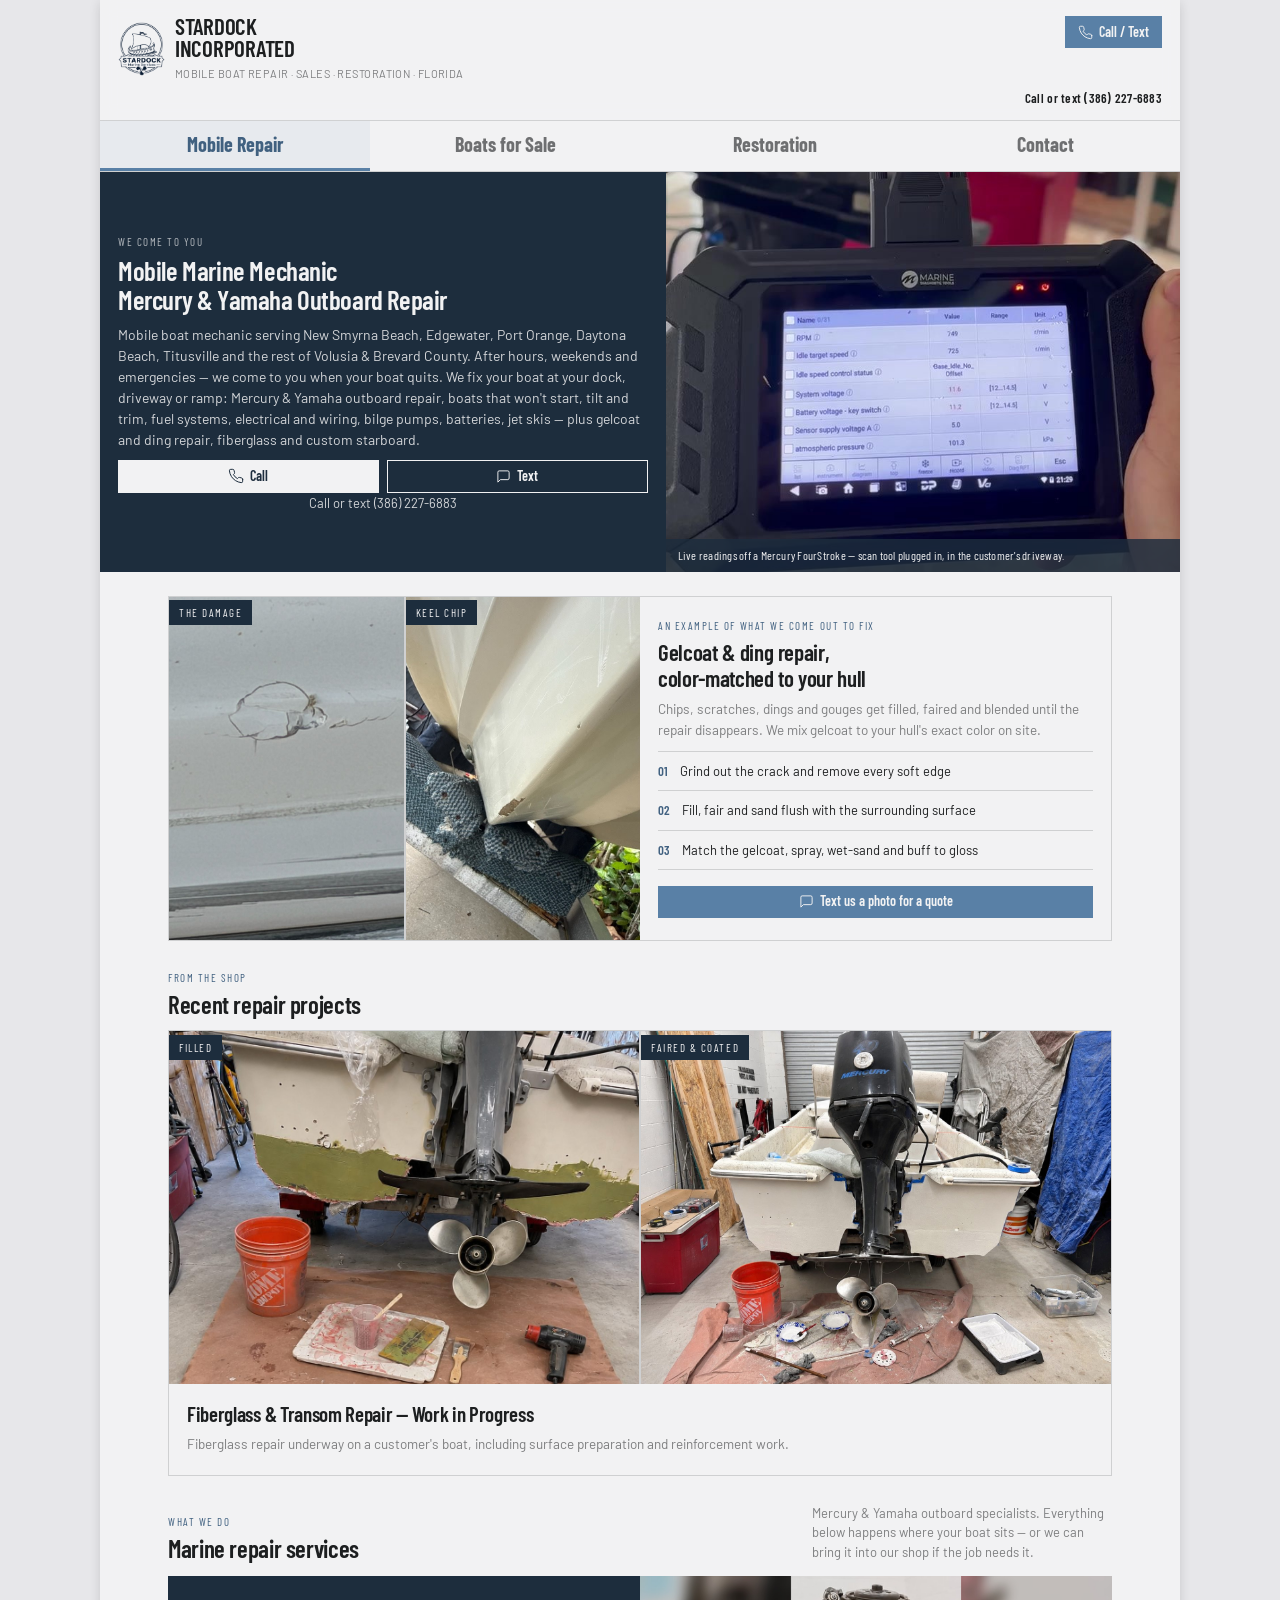
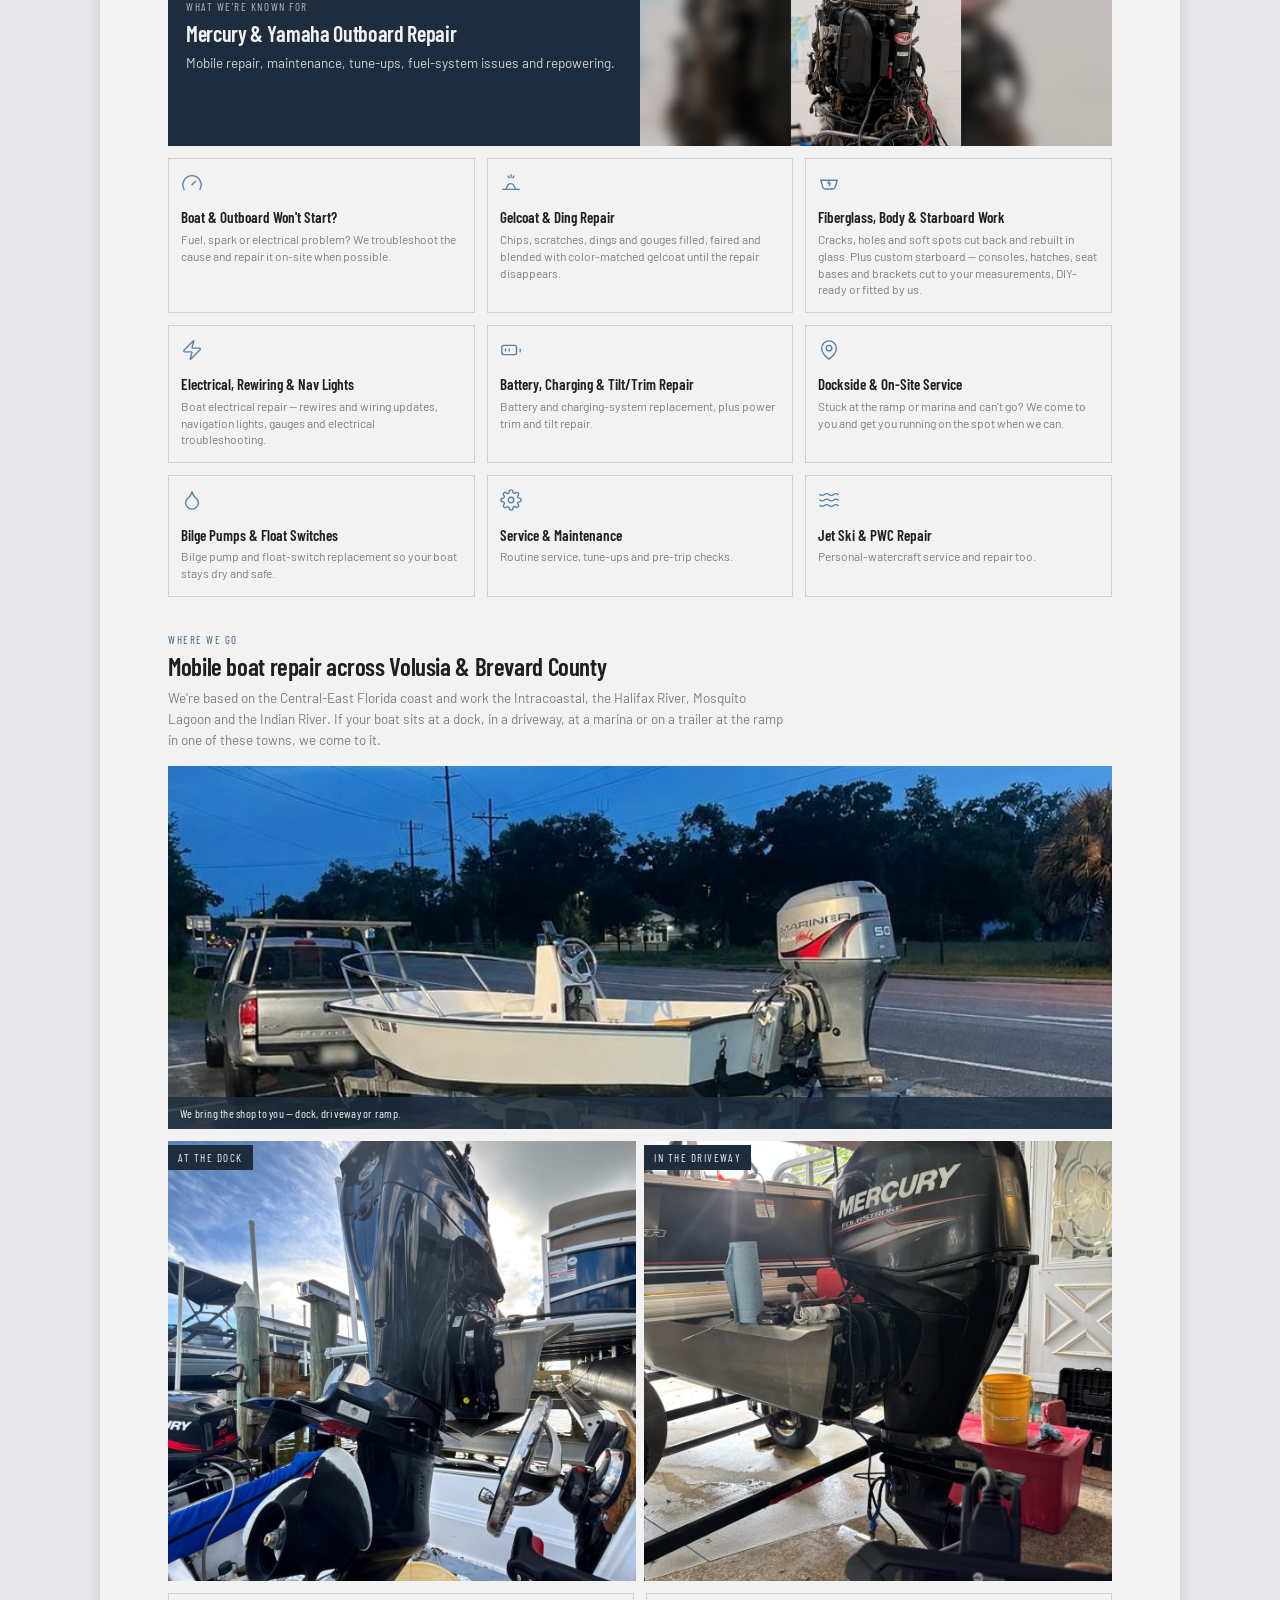
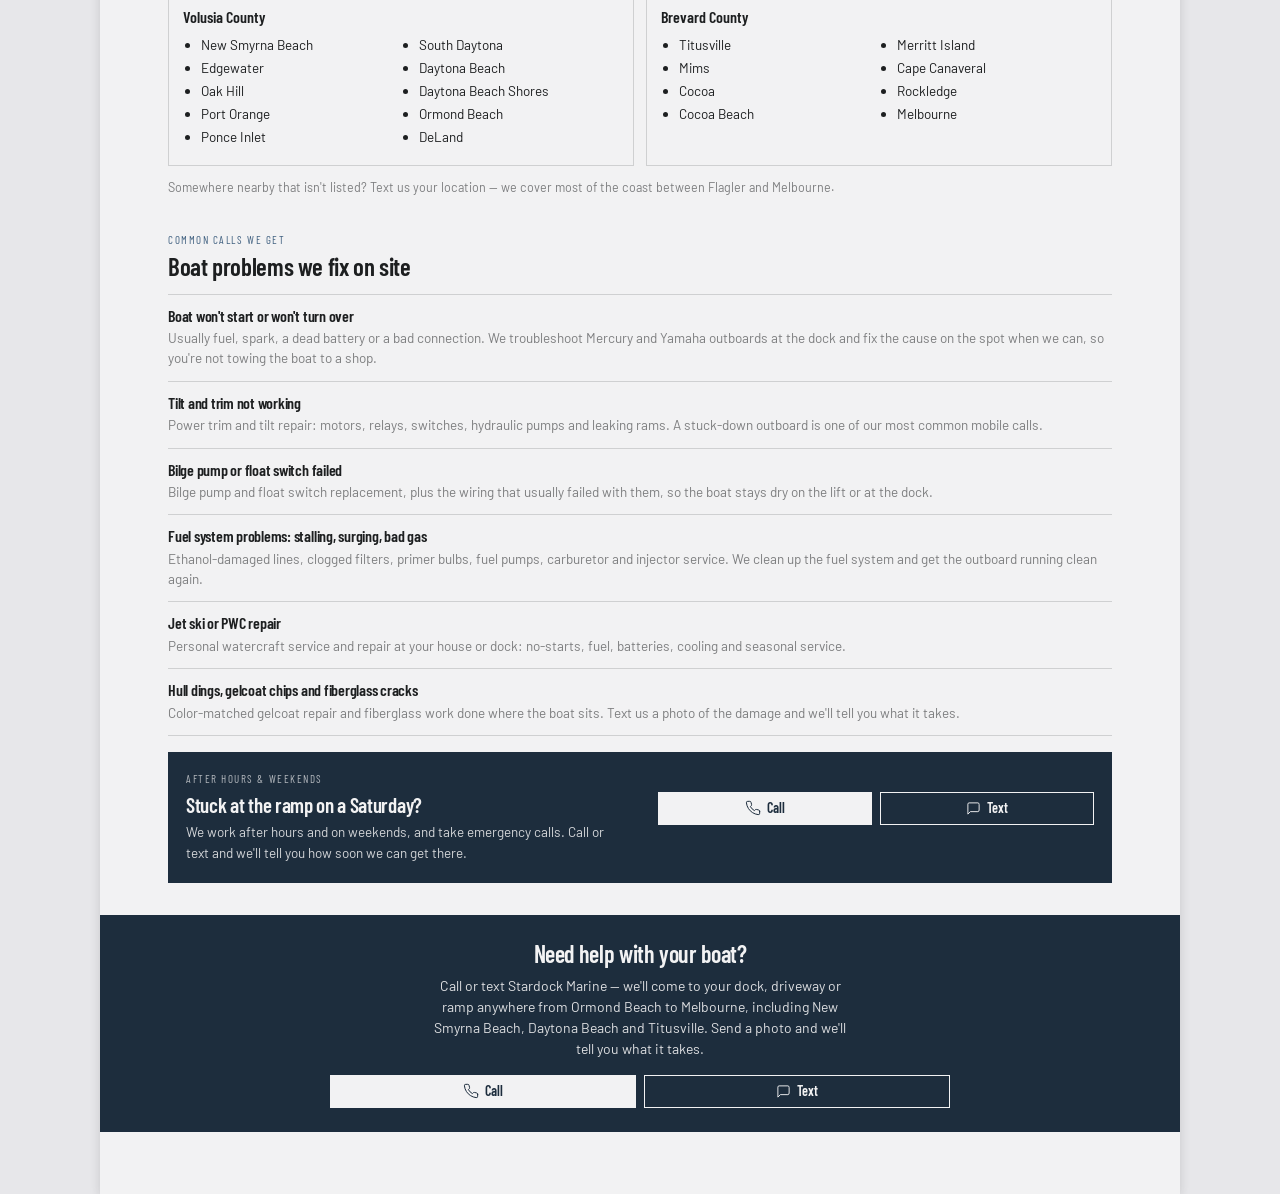
==== commit 0af2b045: "Restoration: skiff before and after photos; transom project shows both stages Restoration gets a new" ====
--- a/index.html
+++ b/index.html
@@ -191,12 +191,18 @@
       <section id="recent-projects" style="padding:28px 18px 0;max-width:980px;margin-inline:auto">
         <div class="mono" style="font-size:11px;letter-spacing:.14em;text-transform:uppercase;color:var(--color-accent-700)">From the shop</div>
         <h2 style="margin:4px 0 12px;font-size:25px">Recent repair projects</h2>
-        <div class="split2" style="border:1px solid var(--color-divider);background:var(--color-bg)">
-          <figure style="margin:0;position:relative;overflow:hidden;min-height:260px">
-            <img src="/images/repair-fiberglass-shop.jpg" alt="Fiberglass and transom repair under way on a customer's boat — transom ground out and filled, with resin, brush and heat gun laid out below" loading="lazy" style="position:absolute;inset:0;width:100%;height:100%;object-fit:cover;object-position:center 22%;background:var(--color-neutral-200)">
-            <figcaption class="mono" style="position:absolute;left:0;top:0;padding:4px 10px;background:var(--color-accent-900);color:var(--color-bg);font-size:11px;letter-spacing:.14em;text-transform:uppercase">Work in progress</figcaption>
-          </figure>
-          <div style="padding:20px 18px 22px;align-self:center">
+        <div style="border:1px solid var(--color-divider);background:var(--color-bg)">
+          <div style="display:grid;grid-template-columns:1fr 1fr;gap:2px;background:var(--color-divider)">
+            <figure style="margin:0;position:relative;overflow:hidden">
+              <img src="/images/repair-fiberglass-shop.jpg" alt="Fiberglass and transom repair under way on a customer's boat — the lower transom ground out and filled" loading="lazy" style="display:block;width:100%;aspect-ratio:4/3;object-fit:cover;object-position:center 18%;background:var(--color-neutral-200)">
+              <figcaption class="mono" style="position:absolute;left:0;top:0;padding:4px 10px;background:var(--color-accent-900);color:var(--color-bg);font-size:11px;letter-spacing:.14em;text-transform:uppercase">Filled</figcaption>
+            </figure>
+            <figure style="margin:0;position:relative;overflow:hidden">
+              <img src="/images/repair-transom-coated.jpg" alt="The same transom later — sanded fair and coated white, outboard still hung, tools laid out on the shop floor" loading="lazy" style="display:block;width:100%;aspect-ratio:4/3;object-fit:cover;object-position:center 35%;background:var(--color-neutral-200)">
+              <figcaption class="mono" style="position:absolute;left:0;top:0;padding:4px 10px;background:var(--color-accent-900);color:var(--color-bg);font-size:11px;letter-spacing:.14em;text-transform:uppercase">Faired &amp; coated</figcaption>
+            </figure>
+          </div>
+          <div style="padding:18px 18px 20px">
             <h3 style="margin:0 0 8px;font-size:21px;line-height:1.15">Fiberglass &amp; Transom Repair — Work in Progress</h3>
             <p class="text-muted" style="font-size:13.5px;line-height:1.55;margin:0">Fiberglass repair underway on a customer&#39;s boat, including surface preparation and reinforcement work.</p>
           </div>
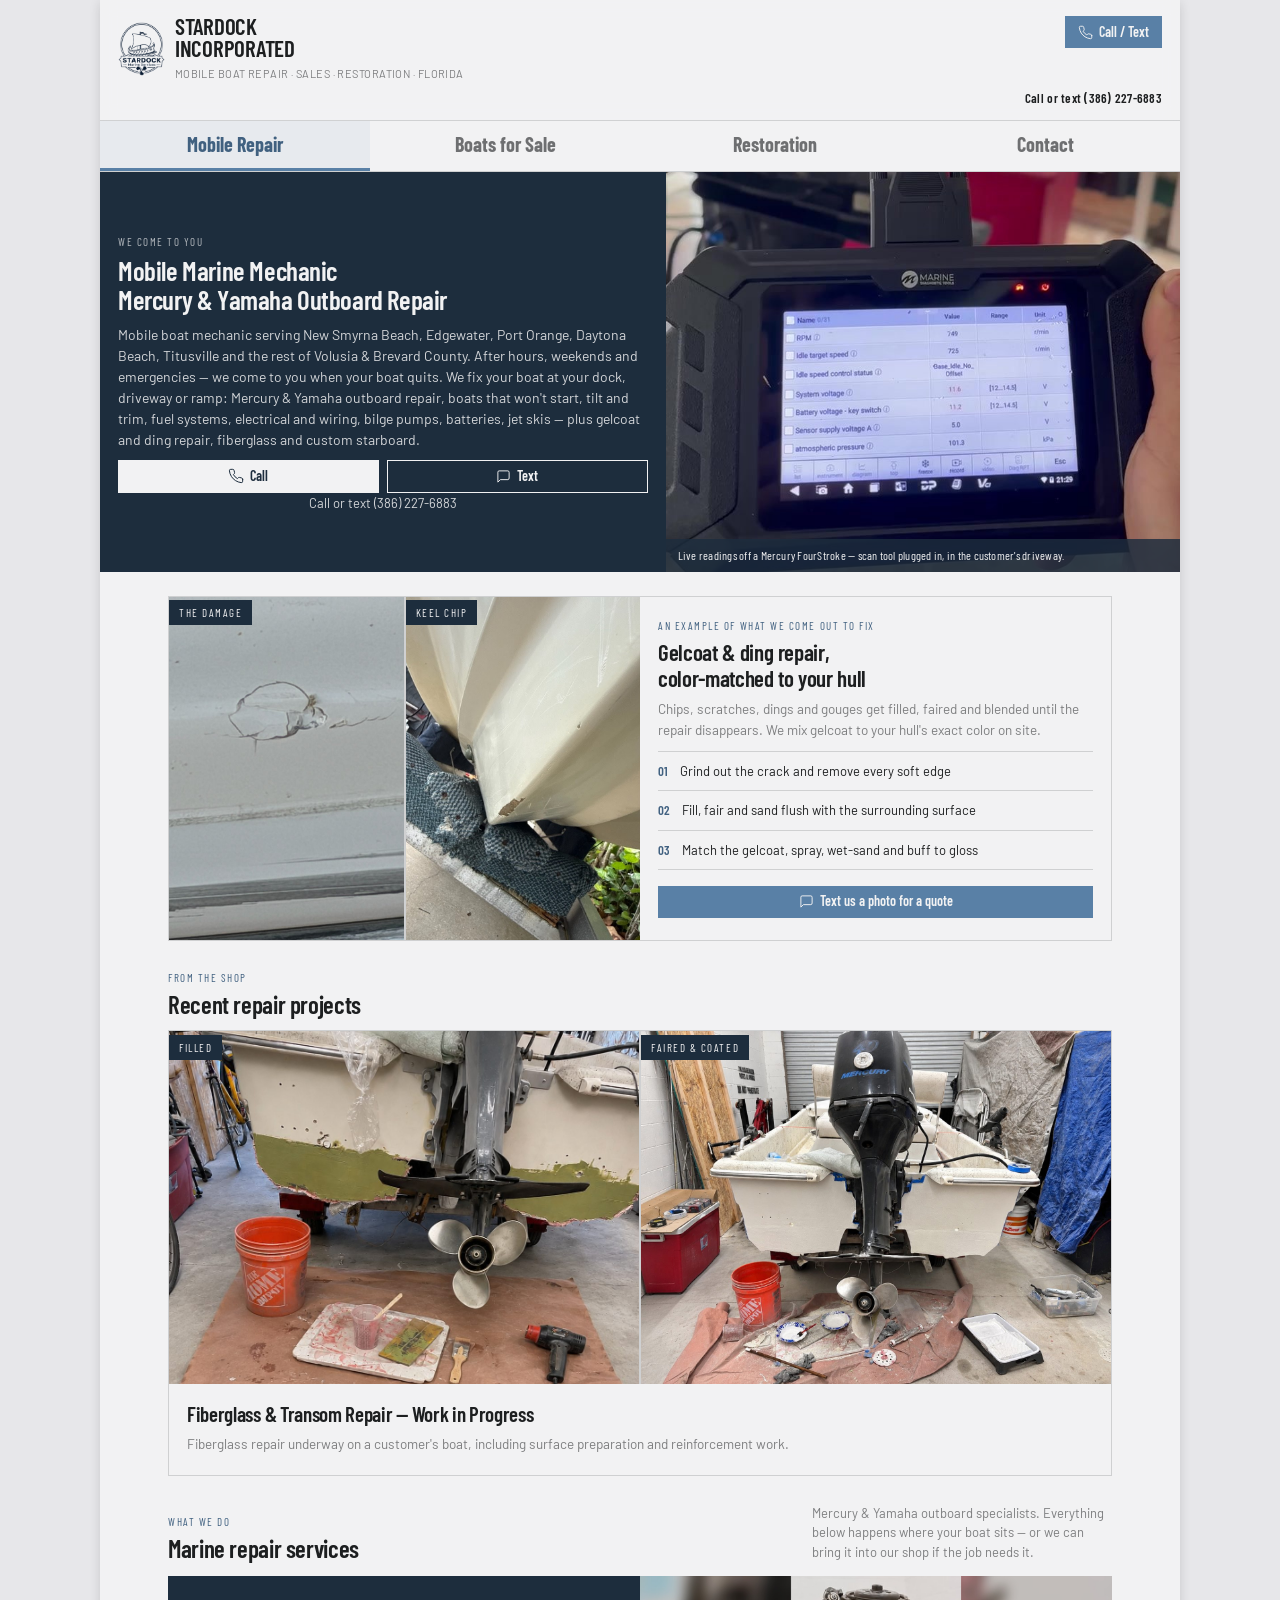
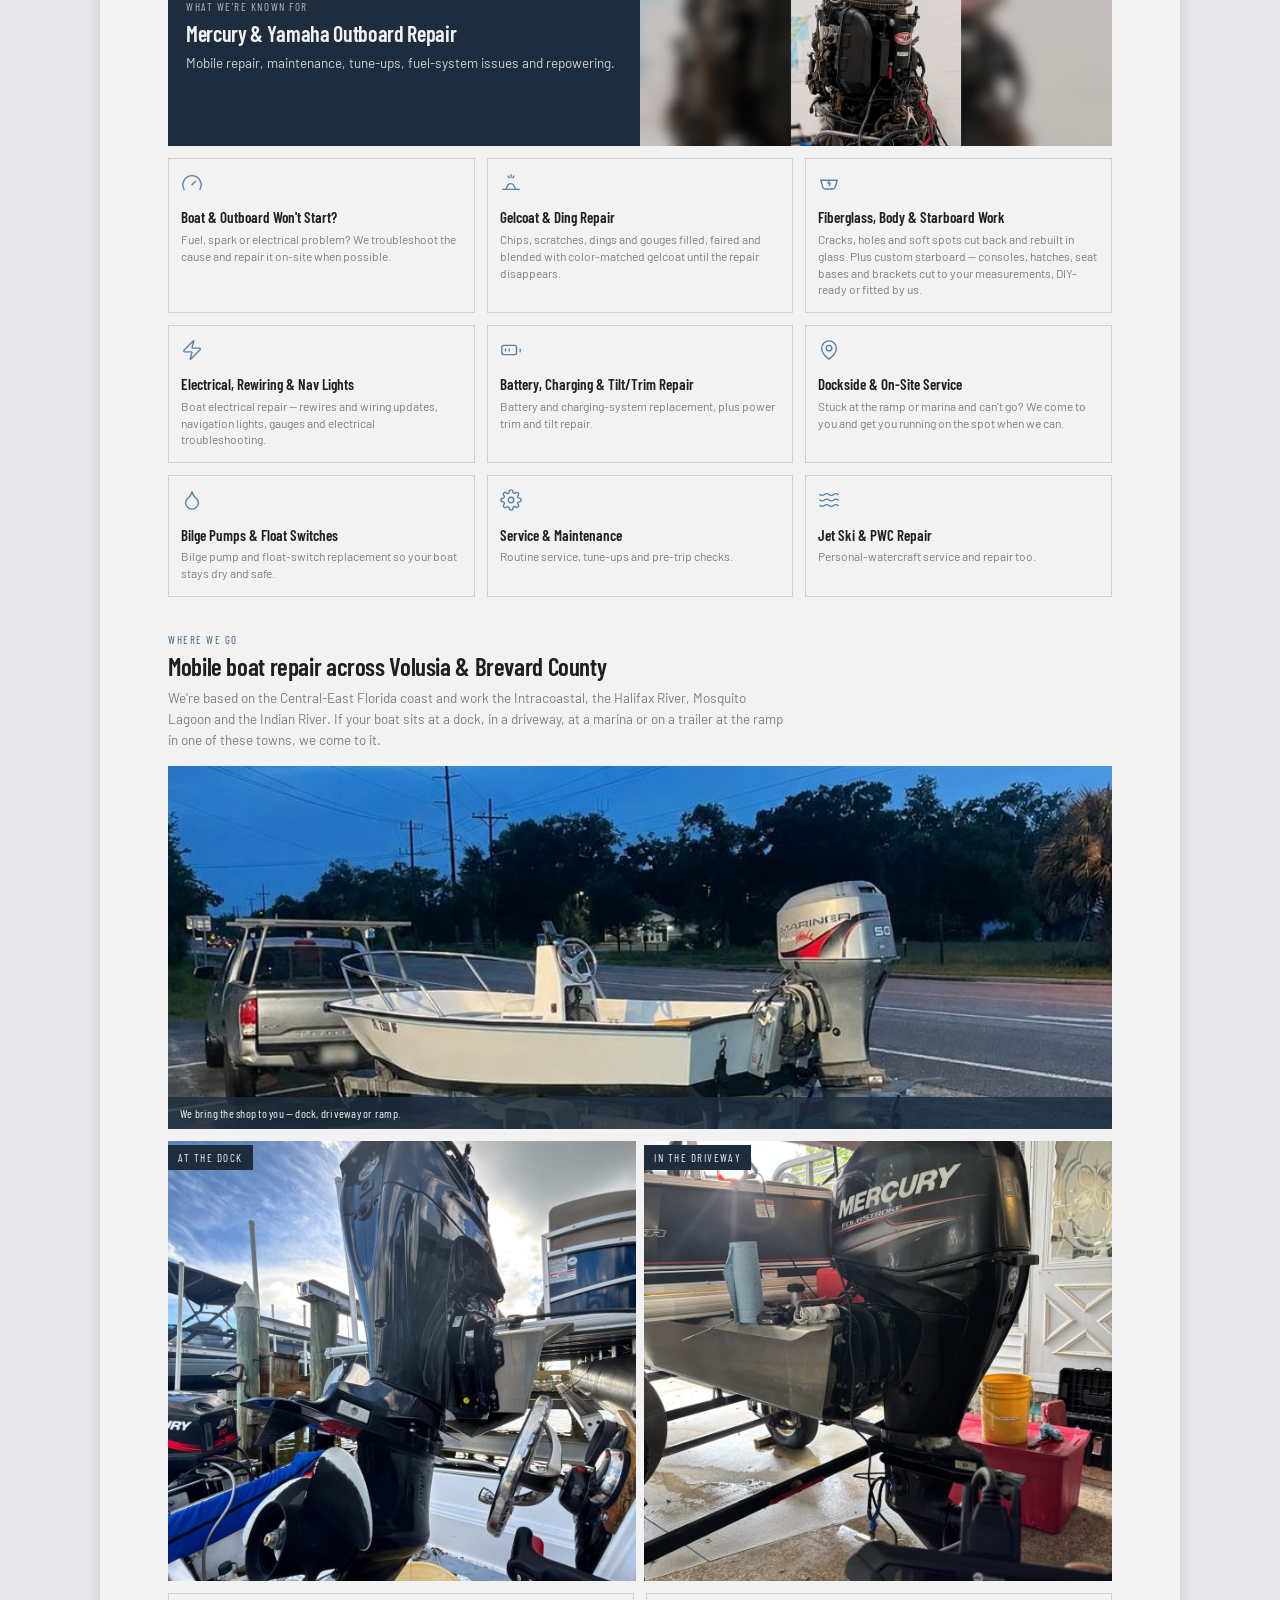
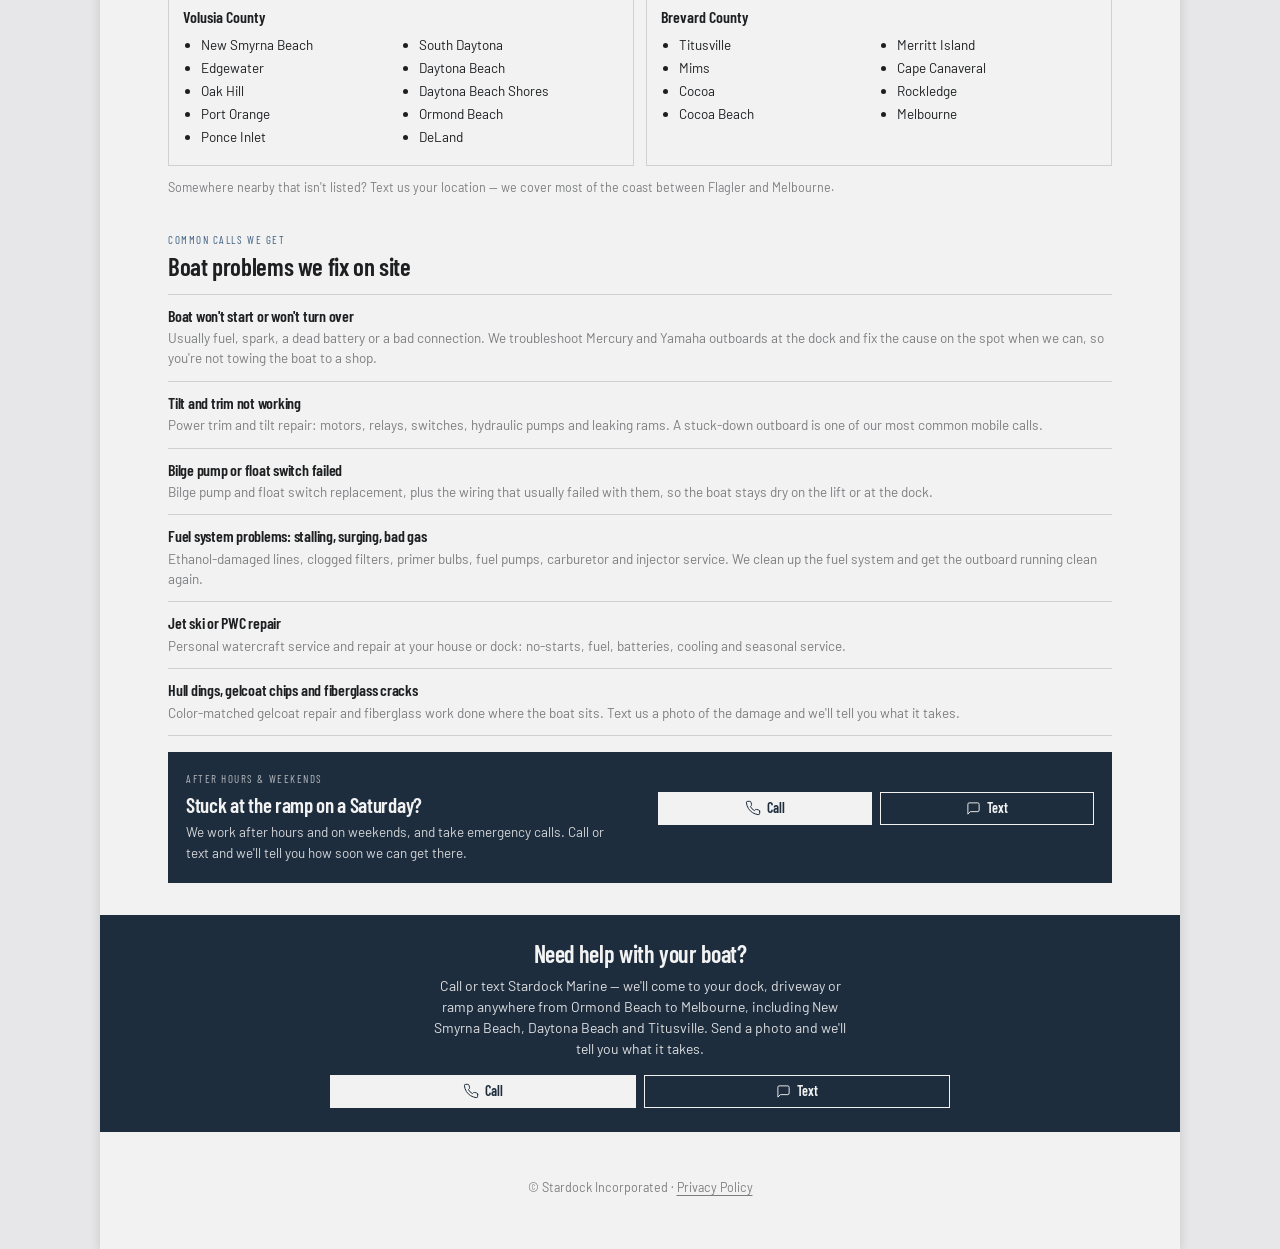
==== commit 78d06943: "Add a privacy policy page at /privacy, linked from every page's footer Covers what the forms, ad lea" ====
--- a/index.html
+++ b/index.html
@@ -387,6 +387,10 @@
     </main>
       </div>
 
+      <footer class="no-print" style="padding:16px 18px 20px;text-align:center;font-size:12.5px">
+        <span class="text-muted">&copy; Stardock Incorporated · <a href="/privacy" style="color:inherit">Privacy Policy</a></span>
+      </footer>
+
       <!-- Sticky call bar -->
       <div class="callbar no-print">
         <a class="btn btn-primary phone-link" data-phone="tel" href="#" style="flex:2">
@@ -403,6 +407,6 @@
   <!-- Vendored QR generator (no external dependency) -->
   <script src="/qrcode.js?v=51"></script>
   <!-- Site logic + everything you'd edit lives in app.js -->
-  <script src="/app.js?v=71"></script>
+  <script src="/app.js?v=72"></script>
 </body>
 </html>
